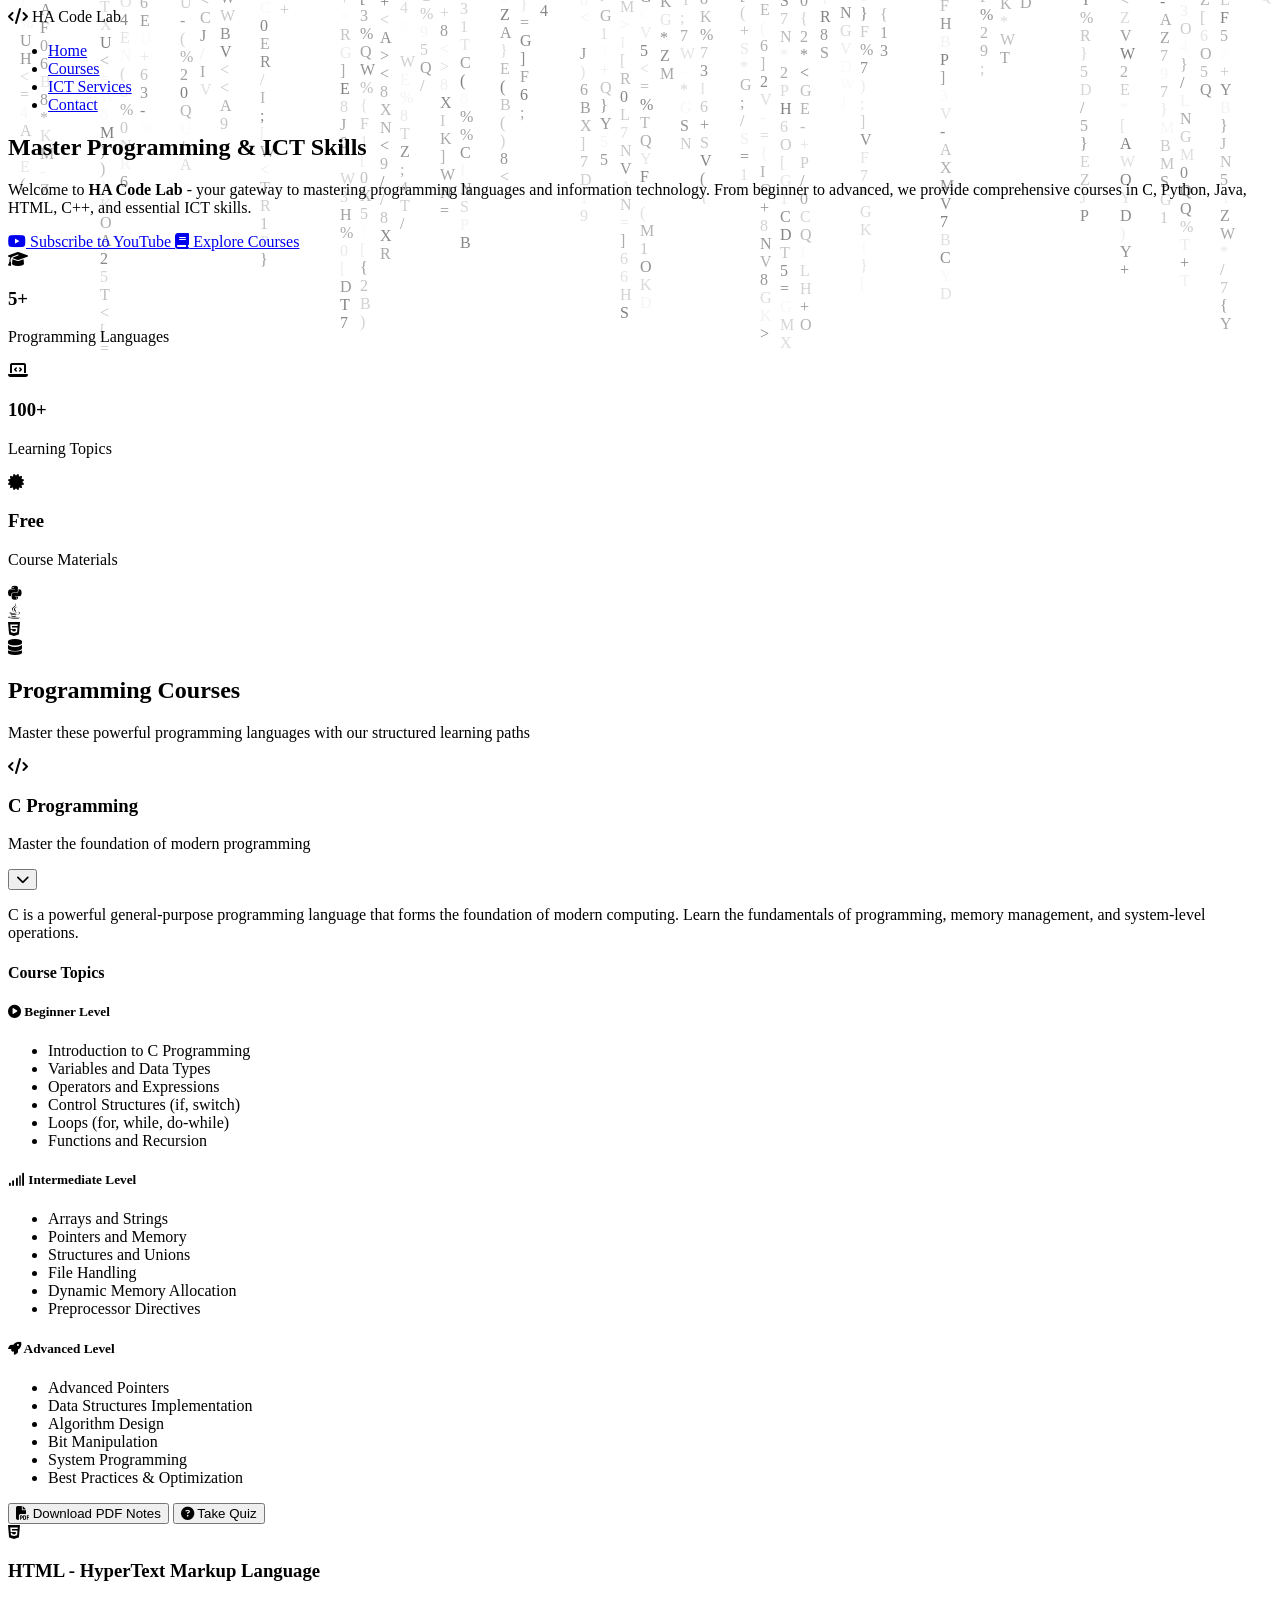
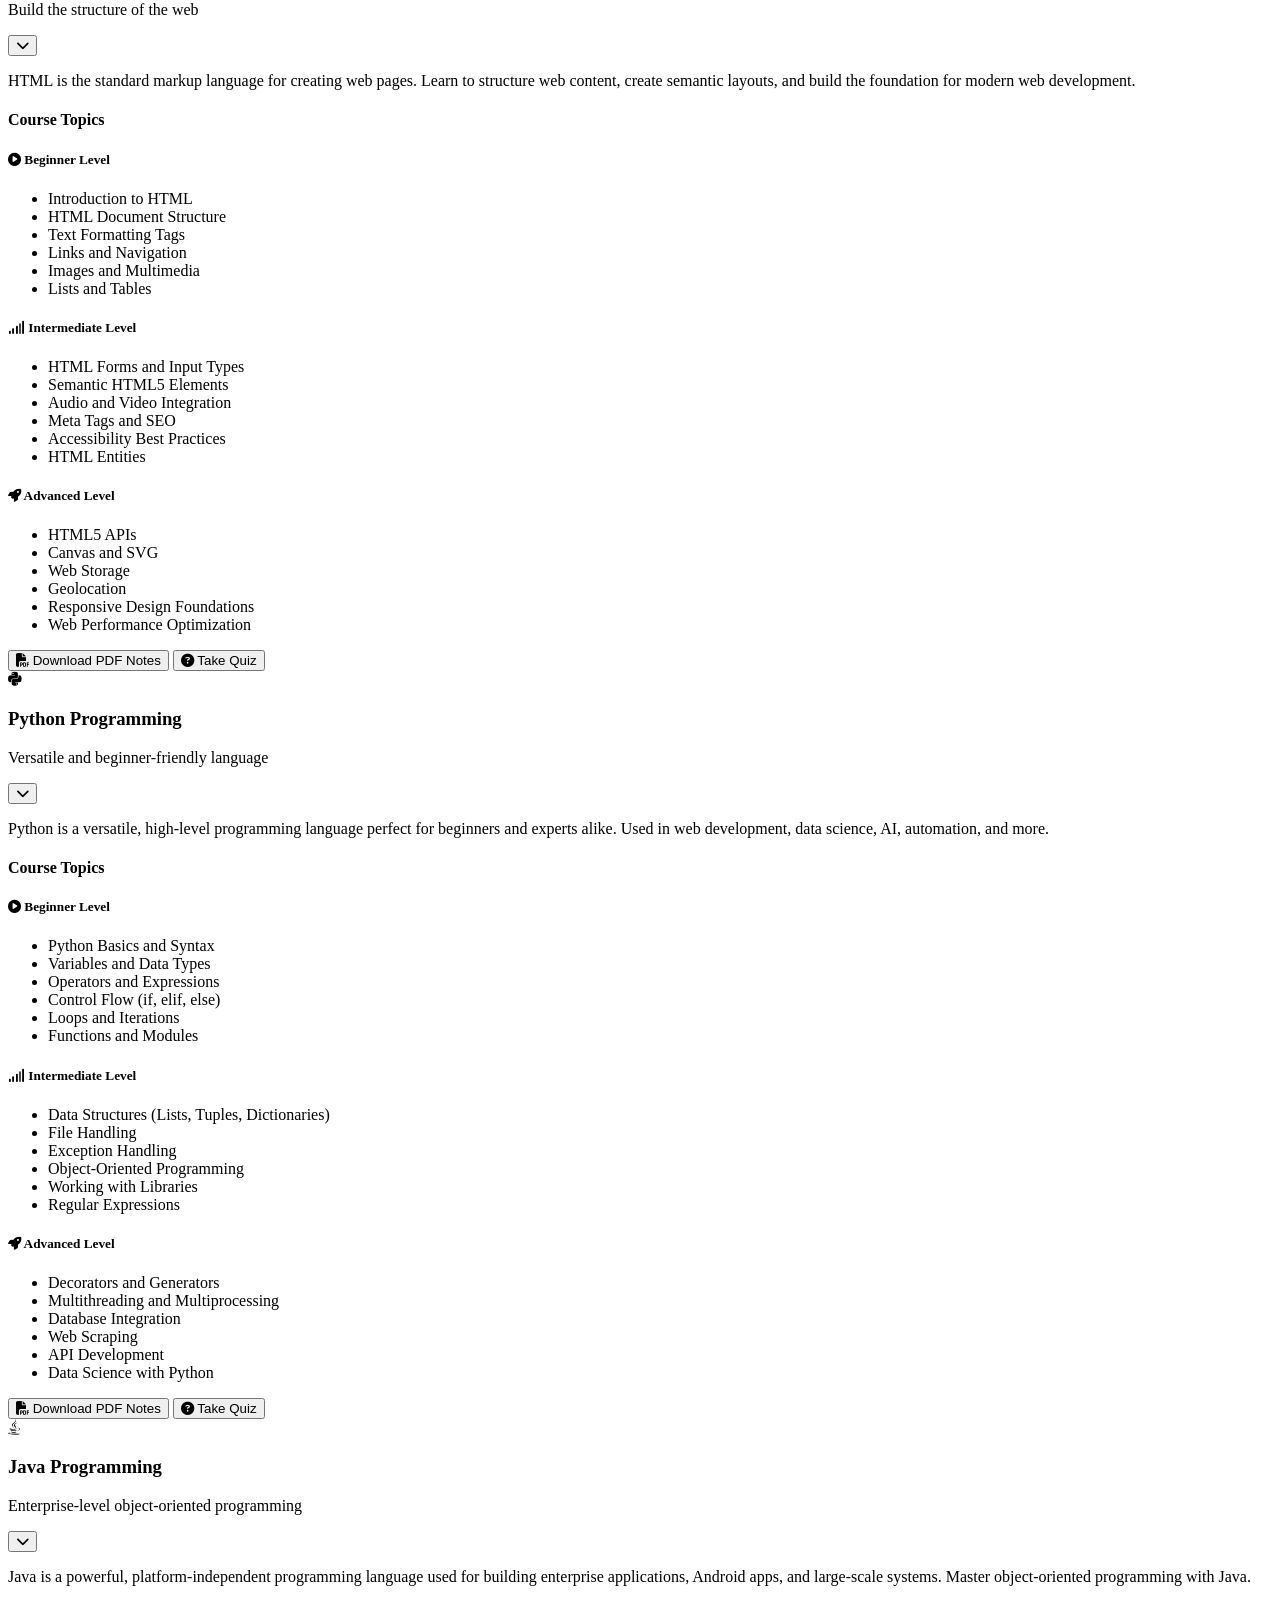
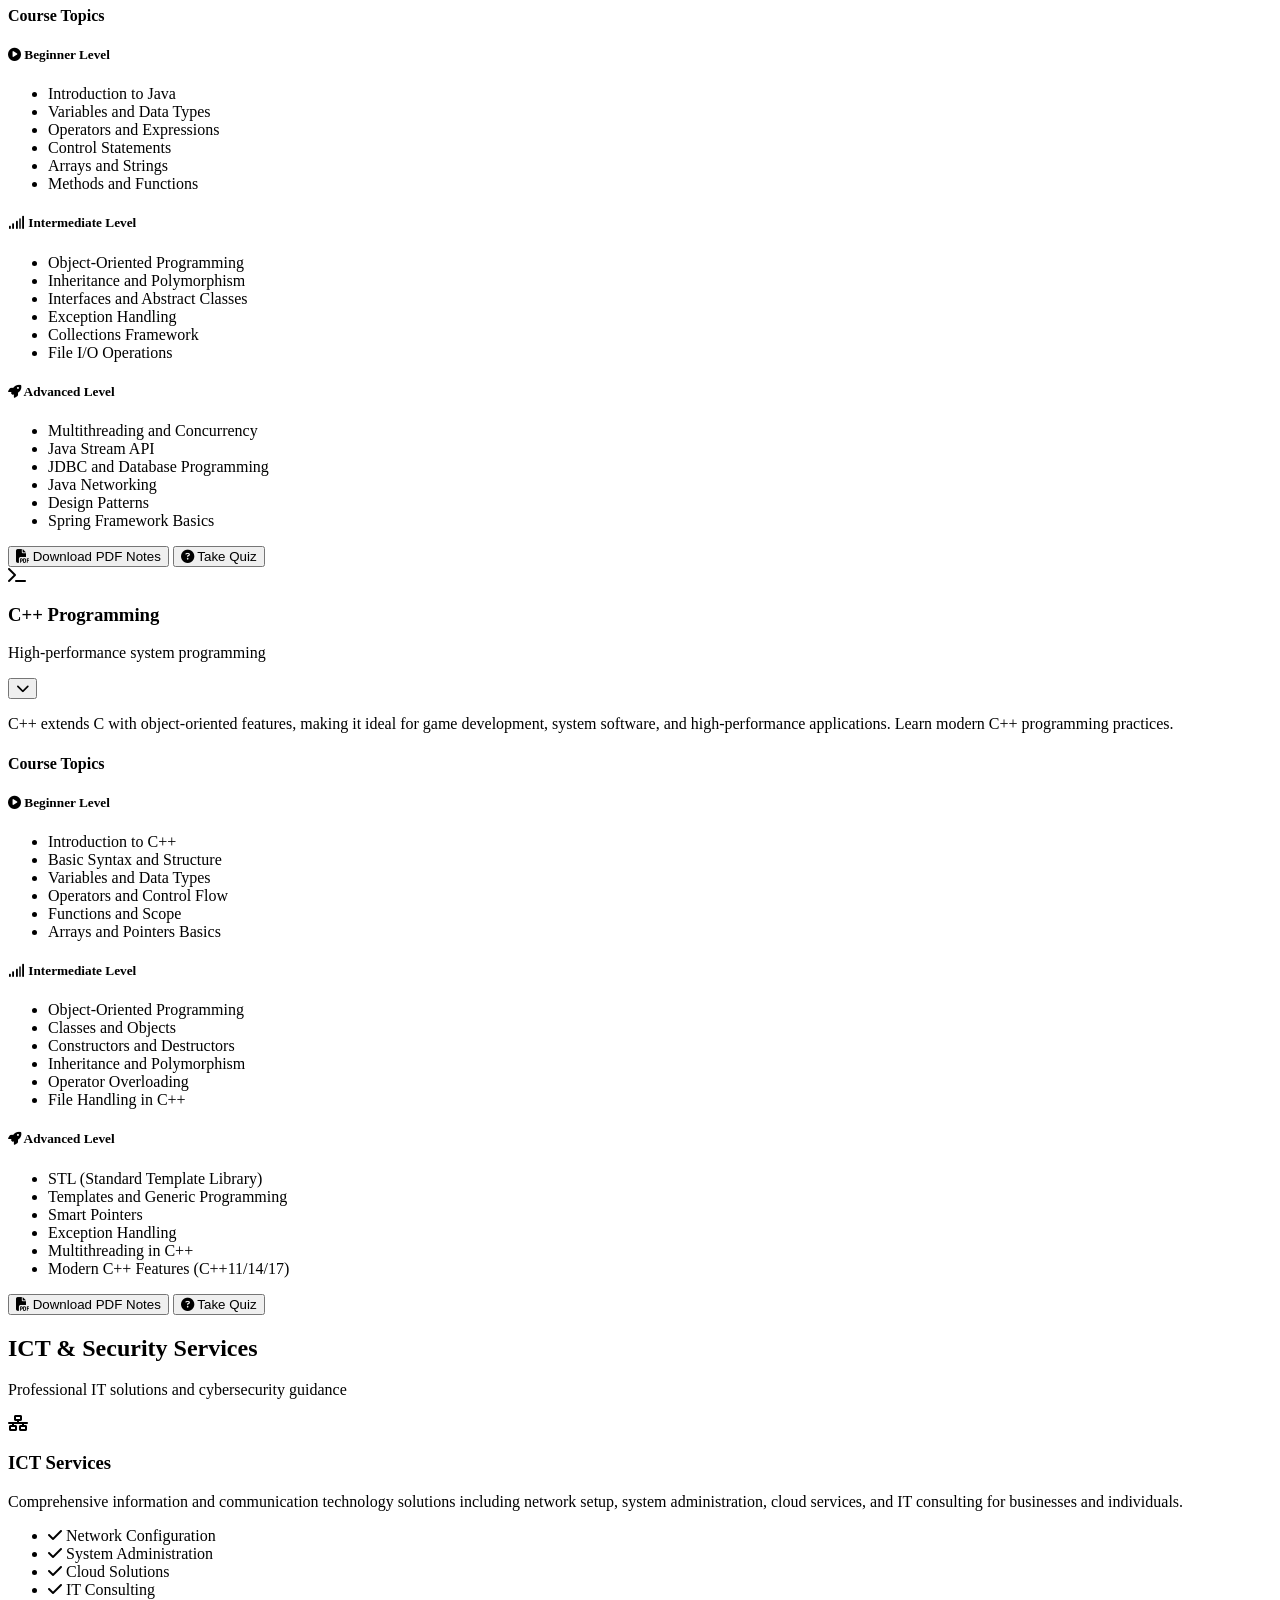
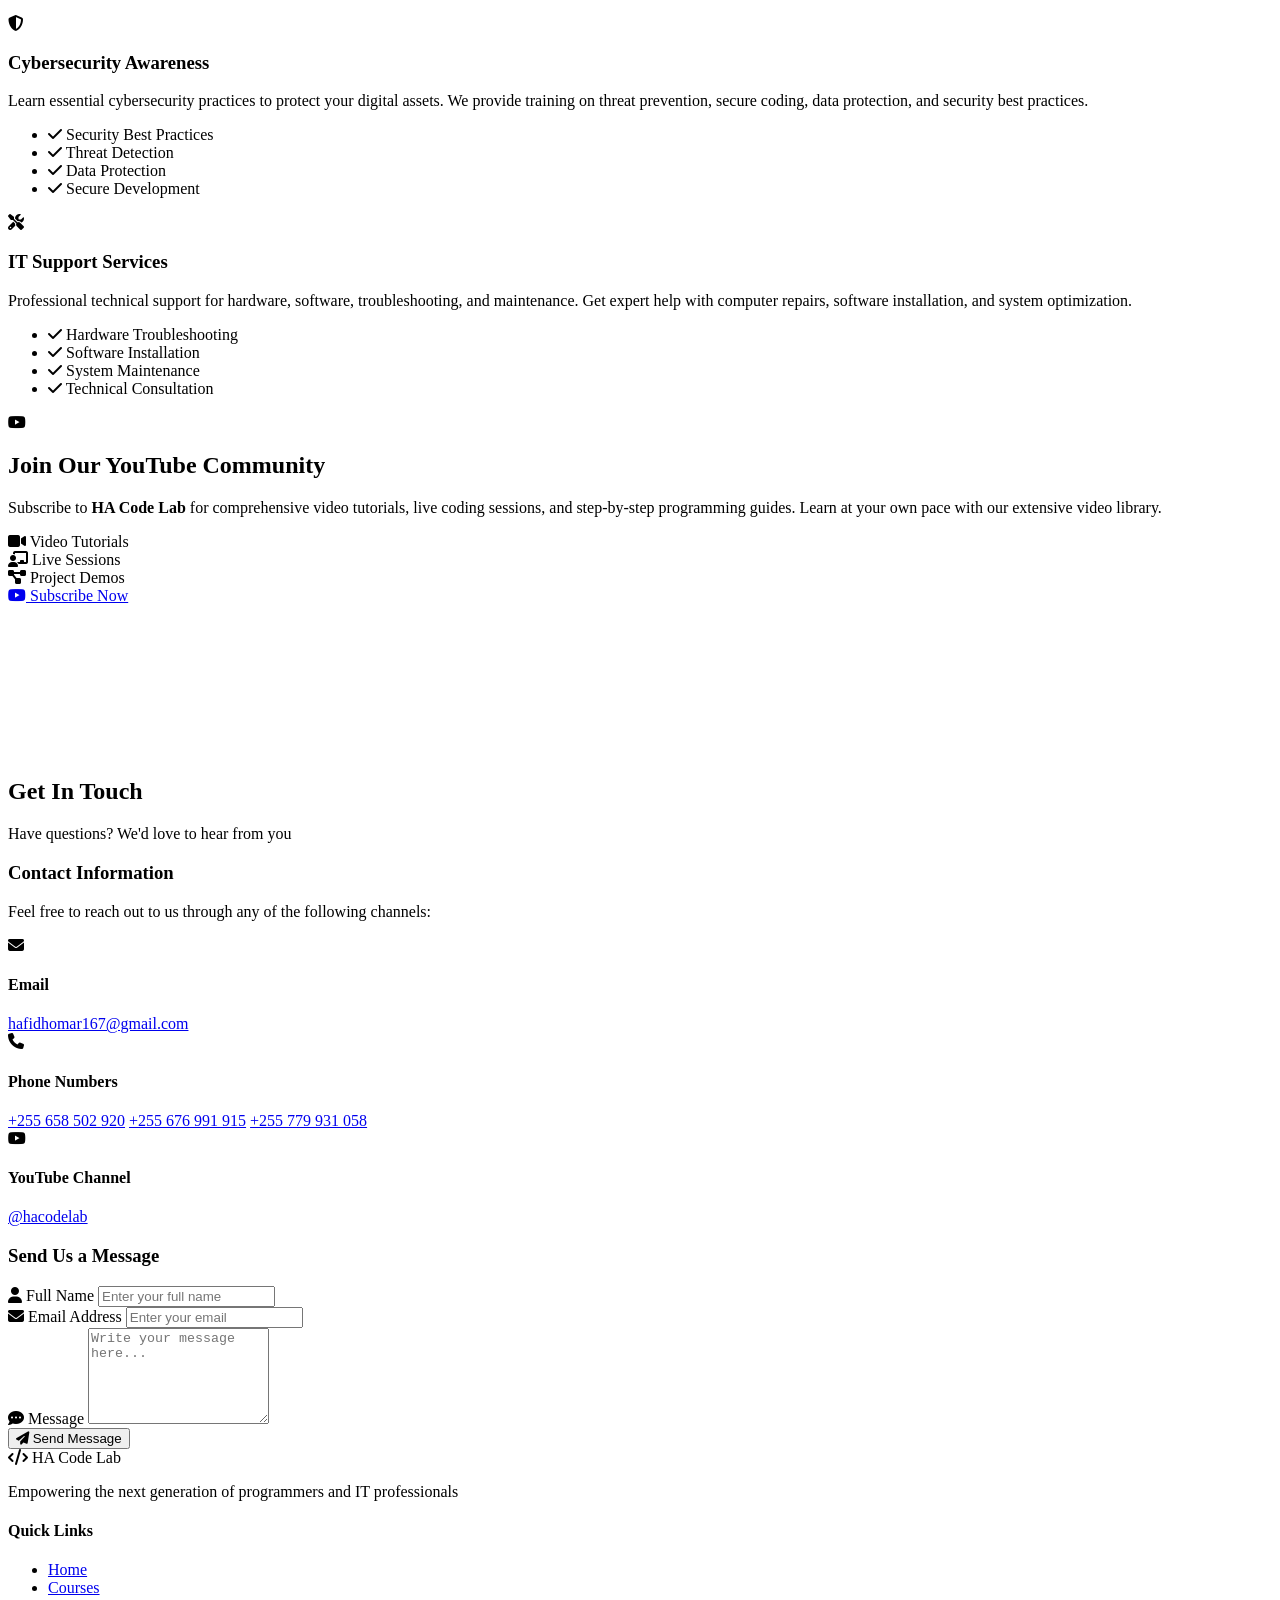
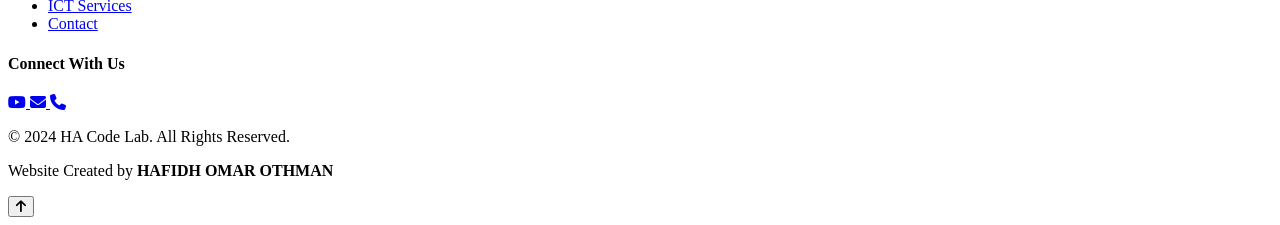
==== index (1).html @ 772b9bc3 "Add files via upload" ====
<!DOCTYPE html>
<html lang="en">
<head>
    <meta charset="UTF-8">
    <meta name="viewport" content="width=device-width, initial-scale=1.0">
    <meta name="description" content="HA Code Lab - Learn Programming Languages and ICT Skills with comprehensive courses in C, HTML, Python, Java, C++ and more.">
    <meta name="keywords" content="programming, coding, ICT, cybersecurity, C programming, Python, Java, HTML, C++">
    <meta name="author" content="Hafidh Omar Othman">
    <title>HA Code Lab - Master Programming & ICT Skills</title>
    <link rel="stylesheet" href="style.css">
    <!-- Google Fonts -->
    <link rel="preconnect" href="https://fonts.googleapis.com">
    <link rel="preconnect" href="https://fonts.gstatic.com" crossorigin>
    <link href="https://fonts.googleapis.com/css2?family=JetBrains+Mono:wght@400;500;700&family=Outfit:wght@300;400;600;700;800&display=swap" rel="stylesheet">
    <!-- Font Awesome for Icons -->
    <link rel="stylesheet" href="https://cdnjs.cloudflare.com/ajax/libs/font-awesome/6.4.0/css/all.min.css">
</head>
<body>
    <!-- Navigation Header -->
    <nav class="navbar" id="navbar">
        <div class="container nav-container">
            <div class="logo">
                <i class="fas fa-code"></i>
                <span>HA Code Lab</span>
            </div>
            <ul class="nav-menu" id="navMenu">
                <li><a href="#home" class="nav-link">Home</a></li>
                <li><a href="#courses" class="nav-link">Courses</a></li>
                <li><a href="#ict-services" class="nav-link">ICT Services</a></li>
                <li><a href="#contact" class="nav-link">Contact</a></li>
            </ul>
            <div class="hamburger" id="hamburger">
                <span></span>
                <span></span>
                <span></span>
            </div>
        </div>
    </nav>

    <!-- Hero Section -->
    <section id="home" class="hero">
        <div class="hero-background">
            <div class="code-rain"></div>
        </div>
        <div class="container hero-content">
            <div class="hero-text">
                <h1 class="hero-title">
                    <span class="gradient-text">Master Programming</span>
                    <span class="highlight-text">& ICT Skills</span>
                </h1>
                <p class="hero-subtitle">
                    Welcome to <strong>HA Code Lab</strong> - your gateway to mastering programming languages and information technology. 
                    From beginner to advanced, we provide comprehensive courses in C, Python, Java, HTML, C++, and essential ICT skills.
                </p>
                <div class="hero-buttons">
                    <a href="https://youtube.com/@hacodelab?si=zr6g3zUek5f2T9DN" target="_blank" class="btn btn-primary">
                        <i class="fab fa-youtube"></i> Subscribe to YouTube
                    </a>
                    <a href="#courses" class="btn btn-secondary">
                        <i class="fas fa-book"></i> Explore Courses
                    </a>
                </div>
                <div class="stats">
                    <div class="stat-item">
                        <i class="fas fa-graduation-cap"></i>
                        <div>
                            <h3>5+</h3>
                            <p>Programming Languages</p>
                        </div>
                    </div>
                    <div class="stat-item">
                        <i class="fas fa-laptop-code"></i>
                        <div>
                            <h3>100+</h3>
                            <p>Learning Topics</p>
                        </div>
                    </div>
                    <div class="stat-item">
                        <i class="fas fa-certificate"></i>
                        <div>
                            <h3>Free</h3>
                            <p>Course Materials</p>
                        </div>
                    </div>
                </div>
            </div>
            <div class="hero-image">
                <div class="floating-element">
                    <i class="fab fa-python"></i>
                </div>
                <div class="floating-element">
                    <i class="fab fa-java"></i>
                </div>
                <div class="floating-element">
                    <i class="fab fa-html5"></i>
                </div>
                <div class="floating-element">
                    <i class="fas fa-database"></i>
                </div>
            </div>
        </div>
        <div class="scroll-indicator">
            <span></span>
            <span></span>
            <span></span>
        </div>
    </section>

    <!-- Programming Courses Section -->
    <section id="courses" class="courses">
        <div class="container">
            <div class="section-header">
                <h2 class="section-title">Programming Courses</h2>
                <p class="section-subtitle">Master these powerful programming languages with our structured learning paths</p>
            </div>

            <!-- C Programming Course -->
            <div class="course-card" data-language="c">
                <div class="course-header">
                    <div class="course-icon">
                        <i class="fas fa-code"></i>
                    </div>
                    <div class="course-title-group">
                        <h3>C Programming</h3>
                        <p>Master the foundation of modern programming</p>
                    </div>
                    <button class="toggle-btn" onclick="toggleCourse(this)">
                        <i class="fas fa-chevron-down"></i>
                    </button>
                </div>
                <div class="course-content">
                    <div class="course-intro">
                        <p>C is a powerful general-purpose programming language that forms the foundation of modern computing. 
                        Learn the fundamentals of programming, memory management, and system-level operations.</p>
                    </div>
                    <div class="course-topics">
                        <h4>Course Topics</h4>
                        <div class="topics-grid">
                            <div class="topic-category">
                                <h5><i class="fas fa-play-circle"></i> Beginner Level</h5>
                                <ul>
                                    <li>Introduction to C Programming</li>
                                    <li>Variables and Data Types</li>
                                    <li>Operators and Expressions</li>
                                    <li>Control Structures (if, switch)</li>
                                    <li>Loops (for, while, do-while)</li>
                                    <li>Functions and Recursion</li>
                                </ul>
                            </div>
                            <div class="topic-category">
                                <h5><i class="fas fa-signal"></i> Intermediate Level</h5>
                                <ul>
                                    <li>Arrays and Strings</li>
                                    <li>Pointers and Memory</li>
                                    <li>Structures and Unions</li>
                                    <li>File Handling</li>
                                    <li>Dynamic Memory Allocation</li>
                                    <li>Preprocessor Directives</li>
                                </ul>
                            </div>
                            <div class="topic-category">
                                <h5><i class="fas fa-rocket"></i> Advanced Level</h5>
                                <ul>
                                    <li>Advanced Pointers</li>
                                    <li>Data Structures Implementation</li>
                                    <li>Algorithm Design</li>
                                    <li>Bit Manipulation</li>
                                    <li>System Programming</li>
                                    <li>Best Practices & Optimization</li>
                                </ul>
                            </div>
                        </div>
                    </div>
                    <div class="course-actions">
                        <button class="btn btn-download" onclick="downloadPDF('c-programming')">
                            <i class="fas fa-file-pdf"></i> Download PDF Notes
                        </button>
                        <button class="btn btn-quiz" onclick="startQuiz('c-programming')">
                            <i class="fas fa-question-circle"></i> Take Quiz
                        </button>
                    </div>
                </div>
            </div>

            <!-- HTML Course -->
            <div class="course-card" data-language="html">
                <div class="course-header">
                    <div class="course-icon">
                        <i class="fab fa-html5"></i>
                    </div>
                    <div class="course-title-group">
                        <h3>HTML - HyperText Markup Language</h3>
                        <p>Build the structure of the web</p>
                    </div>
                    <button class="toggle-btn" onclick="toggleCourse(this)">
                        <i class="fas fa-chevron-down"></i>
                    </button>
                </div>
                <div class="course-content">
                    <div class="course-intro">
                        <p>HTML is the standard markup language for creating web pages. Learn to structure web content, 
                        create semantic layouts, and build the foundation for modern web development.</p>
                    </div>
                    <div class="course-topics">
                        <h4>Course Topics</h4>
                        <div class="topics-grid">
                            <div class="topic-category">
                                <h5><i class="fas fa-play-circle"></i> Beginner Level</h5>
                                <ul>
                                    <li>Introduction to HTML</li>
                                    <li>HTML Document Structure</li>
                                    <li>Text Formatting Tags</li>
                                    <li>Links and Navigation</li>
                                    <li>Images and Multimedia</li>
                                    <li>Lists and Tables</li>
                                </ul>
                            </div>
                            <div class="topic-category">
                                <h5><i class="fas fa-signal"></i> Intermediate Level</h5>
                                <ul>
                                    <li>HTML Forms and Input Types</li>
                                    <li>Semantic HTML5 Elements</li>
                                    <li>Audio and Video Integration</li>
                                    <li>Meta Tags and SEO</li>
                                    <li>Accessibility Best Practices</li>
                                    <li>HTML Entities</li>
                                </ul>
                            </div>
                            <div class="topic-category">
                                <h5><i class="fas fa-rocket"></i> Advanced Level</h5>
                                <ul>
                                    <li>HTML5 APIs</li>
                                    <li>Canvas and SVG</li>
                                    <li>Web Storage</li>
                                    <li>Geolocation</li>
                                    <li>Responsive Design Foundations</li>
                                    <li>Web Performance Optimization</li>
                                </ul>
                            </div>
                        </div>
                    </div>
                    <div class="course-actions">
                        <button class="btn btn-download" onclick="downloadPDF('html')">
                            <i class="fas fa-file-pdf"></i> Download PDF Notes
                        </button>
                        <button class="btn btn-quiz" onclick="startQuiz('html')">
                            <i class="fas fa-question-circle"></i> Take Quiz
                        </button>
                    </div>
                </div>
            </div>

            <!-- Python Course -->
            <div class="course-card" data-language="python">
                <div class="course-header">
                    <div class="course-icon">
                        <i class="fab fa-python"></i>
                    </div>
                    <div class="course-title-group">
                        <h3>Python Programming</h3>
                        <p>Versatile and beginner-friendly language</p>
                    </div>
                    <button class="toggle-btn" onclick="toggleCourse(this)">
                        <i class="fas fa-chevron-down"></i>
                    </button>
                </div>
                <div class="course-content">
                    <div class="course-intro">
                        <p>Python is a versatile, high-level programming language perfect for beginners and experts alike. 
                        Used in web development, data science, AI, automation, and more.</p>
                    </div>
                    <div class="course-topics">
                        <h4>Course Topics</h4>
                        <div class="topics-grid">
                            <div class="topic-category">
                                <h5><i class="fas fa-play-circle"></i> Beginner Level</h5>
                                <ul>
                                    <li>Python Basics and Syntax</li>
                                    <li>Variables and Data Types</li>
                                    <li>Operators and Expressions</li>
                                    <li>Control Flow (if, elif, else)</li>
                                    <li>Loops and Iterations</li>
                                    <li>Functions and Modules</li>
                                </ul>
                            </div>
                            <div class="topic-category">
                                <h5><i class="fas fa-signal"></i> Intermediate Level</h5>
                                <ul>
                                    <li>Data Structures (Lists, Tuples, Dictionaries)</li>
                                    <li>File Handling</li>
                                    <li>Exception Handling</li>
                                    <li>Object-Oriented Programming</li>
                                    <li>Working with Libraries</li>
                                    <li>Regular Expressions</li>
                                </ul>
                            </div>
                            <div class="topic-category">
                                <h5><i class="fas fa-rocket"></i> Advanced Level</h5>
                                <ul>
                                    <li>Decorators and Generators</li>
                                    <li>Multithreading and Multiprocessing</li>
                                    <li>Database Integration</li>
                                    <li>Web Scraping</li>
                                    <li>API Development</li>
                                    <li>Data Science with Python</li>
                                </ul>
                            </div>
                        </div>
                    </div>
                    <div class="course-actions">
                        <button class="btn btn-download" onclick="downloadPDF('python')">
                            <i class="fas fa-file-pdf"></i> Download PDF Notes
                        </button>
                        <button class="btn btn-quiz" onclick="startQuiz('python')">
                            <i class="fas fa-question-circle"></i> Take Quiz
                        </button>
                    </div>
                </div>
            </div>

            <!-- Java Course -->
            <div class="course-card" data-language="java">
                <div class="course-header">
                    <div class="course-icon">
                        <i class="fab fa-java"></i>
                    </div>
                    <div class="course-title-group">
                        <h3>Java Programming</h3>
                        <p>Enterprise-level object-oriented programming</p>
                    </div>
                    <button class="toggle-btn" onclick="toggleCourse(this)">
                        <i class="fas fa-chevron-down"></i>
                    </button>
                </div>
                <div class="course-content">
                    <div class="course-intro">
                        <p>Java is a powerful, platform-independent programming language used for building enterprise applications, 
                        Android apps, and large-scale systems. Master object-oriented programming with Java.</p>
                    </div>
                    <div class="course-topics">
                        <h4>Course Topics</h4>
                        <div class="topics-grid">
                            <div class="topic-category">
                                <h5><i class="fas fa-play-circle"></i> Beginner Level</h5>
                                <ul>
                                    <li>Introduction to Java</li>
                                    <li>Variables and Data Types</li>
                                    <li>Operators and Expressions</li>
                                    <li>Control Statements</li>
                                    <li>Arrays and Strings</li>
                                    <li>Methods and Functions</li>
                                </ul>
                            </div>
                            <div class="topic-category">
                                <h5><i class="fas fa-signal"></i> Intermediate Level</h5>
                                <ul>
                                    <li>Object-Oriented Programming</li>
                                    <li>Inheritance and Polymorphism</li>
                                    <li>Interfaces and Abstract Classes</li>
                                    <li>Exception Handling</li>
                                    <li>Collections Framework</li>
                                    <li>File I/O Operations</li>
                                </ul>
                            </div>
                            <div class="topic-category">
                                <h5><i class="fas fa-rocket"></i> Advanced Level</h5>
                                <ul>
                                    <li>Multithreading and Concurrency</li>
                                    <li>Java Stream API</li>
                                    <li>JDBC and Database Programming</li>
                                    <li>Java Networking</li>
                                    <li>Design Patterns</li>
                                    <li>Spring Framework Basics</li>
                                </ul>
                            </div>
                        </div>
                    </div>
                    <div class="course-actions">
                        <button class="btn btn-download" onclick="downloadPDF('java')">
                            <i class="fas fa-file-pdf"></i> Download PDF Notes
                        </button>
                        <button class="btn btn-quiz" onclick="startQuiz('java')">
                            <i class="fas fa-question-circle"></i> Take Quiz
                        </button>
                    </div>
                </div>
            </div>

            <!-- C++ Course -->
            <div class="course-card" data-language="cpp">
                <div class="course-header">
                    <div class="course-icon">
                        <i class="fas fa-terminal"></i>
                    </div>
                    <div class="course-title-group">
                        <h3>C++ Programming</h3>
                        <p>High-performance system programming</p>
                    </div>
                    <button class="toggle-btn" onclick="toggleCourse(this)">
                        <i class="fas fa-chevron-down"></i>
                    </button>
                </div>
                <div class="course-content">
                    <div class="course-intro">
                        <p>C++ extends C with object-oriented features, making it ideal for game development, system software, 
                        and high-performance applications. Learn modern C++ programming practices.</p>
                    </div>
                    <div class="course-topics">
                        <h4>Course Topics</h4>
                        <div class="topics-grid">
                            <div class="topic-category">
                                <h5><i class="fas fa-play-circle"></i> Beginner Level</h5>
                                <ul>
                                    <li>Introduction to C++</li>
                                    <li>Basic Syntax and Structure</li>
                                    <li>Variables and Data Types</li>
                                    <li>Operators and Control Flow</li>
                                    <li>Functions and Scope</li>
                                    <li>Arrays and Pointers Basics</li>
                                </ul>
                            </div>
                            <div class="topic-category">
                                <h5><i class="fas fa-signal"></i> Intermediate Level</h5>
                                <ul>
                                    <li>Object-Oriented Programming</li>
                                    <li>Classes and Objects</li>
                                    <li>Constructors and Destructors</li>
                                    <li>Inheritance and Polymorphism</li>
                                    <li>Operator Overloading</li>
                                    <li>File Handling in C++</li>
                                </ul>
                            </div>
                            <div class="topic-category">
                                <h5><i class="fas fa-rocket"></i> Advanced Level</h5>
                                <ul>
                                    <li>STL (Standard Template Library)</li>
                                    <li>Templates and Generic Programming</li>
                                    <li>Smart Pointers</li>
                                    <li>Exception Handling</li>
                                    <li>Multithreading in C++</li>
                                    <li>Modern C++ Features (C++11/14/17)</li>
                                </ul>
                            </div>
                        </div>
                    </div>
                    <div class="course-actions">
                        <button class="btn btn-download" onclick="downloadPDF('cpp')">
                            <i class="fas fa-file-pdf"></i> Download PDF Notes
                        </button>
                        <button class="btn btn-quiz" onclick="startQuiz('cpp')">
                            <i class="fas fa-question-circle"></i> Take Quiz
                        </button>
                    </div>
                </div>
            </div>
        </div>
    </section>

    <!-- ICT & Security Services Section -->
    <section id="ict-services" class="ict-services">
        <div class="container">
            <div class="section-header">
                <h2 class="section-title">ICT & Security Services</h2>
                <p class="section-subtitle">Professional IT solutions and cybersecurity guidance</p>
            </div>
            <div class="services-grid">
                <div class="service-card">
                    <div class="service-icon">
                        <i class="fas fa-network-wired"></i>
                    </div>
                    <h3>ICT Services</h3>
                    <p>Comprehensive information and communication technology solutions including network setup, 
                    system administration, cloud services, and IT consulting for businesses and individuals.</p>
                    <ul class="service-features">
                        <li><i class="fas fa-check"></i> Network Configuration</li>
                        <li><i class="fas fa-check"></i> System Administration</li>
                        <li><i class="fas fa-check"></i> Cloud Solutions</li>
                        <li><i class="fas fa-check"></i> IT Consulting</li>
                    </ul>
                </div>
                <div class="service-card">
                    <div class="service-icon">
                        <i class="fas fa-shield-alt"></i>
                    </div>
                    <h3>Cybersecurity Awareness</h3>
                    <p>Learn essential cybersecurity practices to protect your digital assets. We provide training 
                    on threat prevention, secure coding, data protection, and security best practices.</p>
                    <ul class="service-features">
                        <li><i class="fas fa-check"></i> Security Best Practices</li>
                        <li><i class="fas fa-check"></i> Threat Detection</li>
                        <li><i class="fas fa-check"></i> Data Protection</li>
                        <li><i class="fas fa-check"></i> Secure Development</li>
                    </ul>
                </div>
                <div class="service-card">
                    <div class="service-icon">
                        <i class="fas fa-tools"></i>
                    </div>
                    <h3>IT Support Services</h3>
                    <p>Professional technical support for hardware, software, troubleshooting, and maintenance. 
                    Get expert help with computer repairs, software installation, and system optimization.</p>
                    <ul class="service-features">
                        <li><i class="fas fa-check"></i> Hardware Troubleshooting</li>
                        <li><i class="fas fa-check"></i> Software Installation</li>
                        <li><i class="fas fa-check"></i> System Maintenance</li>
                        <li><i class="fas fa-check"></i> Technical Consultation</li>
                    </ul>
                </div>
            </div>
        </div>
    </section>

    <!-- YouTube Channel Section -->
    <section class="youtube-section">
        <div class="container">
            <div class="youtube-content">
                <div class="youtube-info">
                    <div class="youtube-icon">
                        <i class="fab fa-youtube"></i>
                    </div>
                    <h2>Join Our YouTube Community</h2>
                    <p>Subscribe to <strong>HA Code Lab</strong> for comprehensive video tutorials, live coding sessions, 
                    and step-by-step programming guides. Learn at your own pace with our extensive video library.</p>
                    <div class="youtube-stats">
                        <div class="yt-stat">
                            <i class="fas fa-video"></i>
                            <span>Video Tutorials</span>
                        </div>
                        <div class="yt-stat">
                            <i class="fas fa-chalkboard-teacher"></i>
                            <span>Live Sessions</span>
                        </div>
                        <div class="yt-stat">
                            <i class="fas fa-project-diagram"></i>
                            <span>Project Demos</span>
                        </div>
                    </div>
                    <a href="https://youtube.com/@hacodelab?si=zr6g3zUek5f2T9DN" target="_blank" class="btn btn-youtube">
                        <i class="fab fa-youtube"></i> Subscribe Now
                    </a>
                </div>
                <div class="youtube-embed">
                    <iframe 
                        src="https://www.youtube.com/embed?listType=user_uploads&list=hacodelab" 
                        frameborder="0" 
                        allow="accelerometer; autoplay; clipboard-write; encrypted-media; gyroscope; picture-in-picture" 
                        allowfullscreen>
                    </iframe>
                </div>
            </div>
        </div>
    </section>

    <!-- Contact Section -->
    <section id="contact" class="contact">
        <div class="container">
            <div class="section-header">
                <h2 class="section-title">Get In Touch</h2>
                <p class="section-subtitle">Have questions? We'd love to hear from you</p>
            </div>
            <div class="contact-wrapper">
                <div class="contact-info">
                    <h3>Contact Information</h3>
                    <p>Feel free to reach out to us through any of the following channels:</p>
                    <div class="contact-details">
                        <div class="contact-item">
                            <div class="contact-icon">
                                <i class="fas fa-envelope"></i>
                            </div>
                            <div>
                                <h4>Email</h4>
                                <a href="mailto:hafidhomar167@gmail.com">hafidhomar167@gmail.com</a>
                            </div>
                        </div>
                        <div class="contact-item">
                            <div class="contact-icon">
                                <i class="fas fa-phone"></i>
                            </div>
                            <div>
                                <h4>Phone Numbers</h4>
                                <a href="tel:+255658502920">+255 658 502 920</a>
                                <a href="tel:+255676991915">+255 676 991 915</a>
                                <a href="tel:+255779931058">+255 779 931 058</a>
                            </div>
                        </div>
                        <div class="contact-item">
                            <div class="contact-icon">
                                <i class="fab fa-youtube"></i>
                            </div>
                            <div>
                                <h4>YouTube Channel</h4>
                                <a href="https://youtube.com/@hacodelab?si=zr6g3zUek5f2T9DN" target="_blank">@hacodelab</a>
                            </div>
                        </div>
                    </div>
                </div>
                <div class="contact-form-container">
                    <h3>Send Us a Message</h3>
                    <form id="contactForm" class="contact-form">
                        <div class="form-group">
                            <label for="fullName">
                                <i class="fas fa-user"></i> Full Name
                            </label>
                            <input type="text" id="fullName" name="fullName" required placeholder="Enter your full name">
                        </div>
                        <div class="form-group">
                            <label for="email">
                                <i class="fas fa-envelope"></i> Email Address
                            </label>
                            <input type="email" id="email" name="email" required placeholder="Enter your email">
                        </div>
                        <div class="form-group">
                            <label for="message">
                                <i class="fas fa-comment-dots"></i> Message
                            </label>
                            <textarea id="message" name="message" rows="6" required placeholder="Write your message here..."></textarea>
                        </div>
                        <button type="submit" class="btn btn-submit">
                            <i class="fas fa-paper-plane"></i> Send Message
                        </button>
                    </form>
                    <div id="formResponse" class="form-response"></div>
                </div>
            </div>
        </div>
    </section>

    <!-- Footer -->
    <footer class="footer">
        <div class="container">
            <div class="footer-content">
                <div class="footer-brand">
                    <div class="logo">
                        <i class="fas fa-code"></i>
                        <span>HA Code Lab</span>
                    </div>
                    <p>Empowering the next generation of programmers and IT professionals</p>
                </div>
                <div class="footer-links">
                    <h4>Quick Links</h4>
                    <ul>
                        <li><a href="#home">Home</a></li>
                        <li><a href="#courses">Courses</a></li>
                        <li><a href="#ict-services">ICT Services</a></li>
                        <li><a href="#contact">Contact</a></li>
                    </ul>
                </div>
                <div class="footer-contact">
                    <h4>Connect With Us</h4>
                    <div class="social-links">
                        <a href="https://youtube.com/@hacodelab?si=zr6g3zUek5f2T9DN" target="_blank" title="YouTube">
                            <i class="fab fa-youtube"></i>
                        </a>
                        <a href="mailto:hafidhomar167@gmail.com" title="Email">
                            <i class="fas fa-envelope"></i>
                        </a>
                        <a href="tel:+255658502920" title="Phone">
                            <i class="fas fa-phone"></i>
                        </a>
                    </div>
                </div>
            </div>
            <div class="footer-bottom">
                <p>&copy; 2024 HA Code Lab. All Rights Reserved.</p>
                <p class="creator">Website Created by <strong>HAFIDH OMAR OTHMAN</strong></p>
            </div>
        </div>
    </footer>

    <!-- Back to Top Button -->
    <button id="backToTop" class="back-to-top">
        <i class="fas fa-arrow-up"></i>
    </button>

    <!-- JavaScript -->
    <script src="script.js"></script>
</body>
</html>
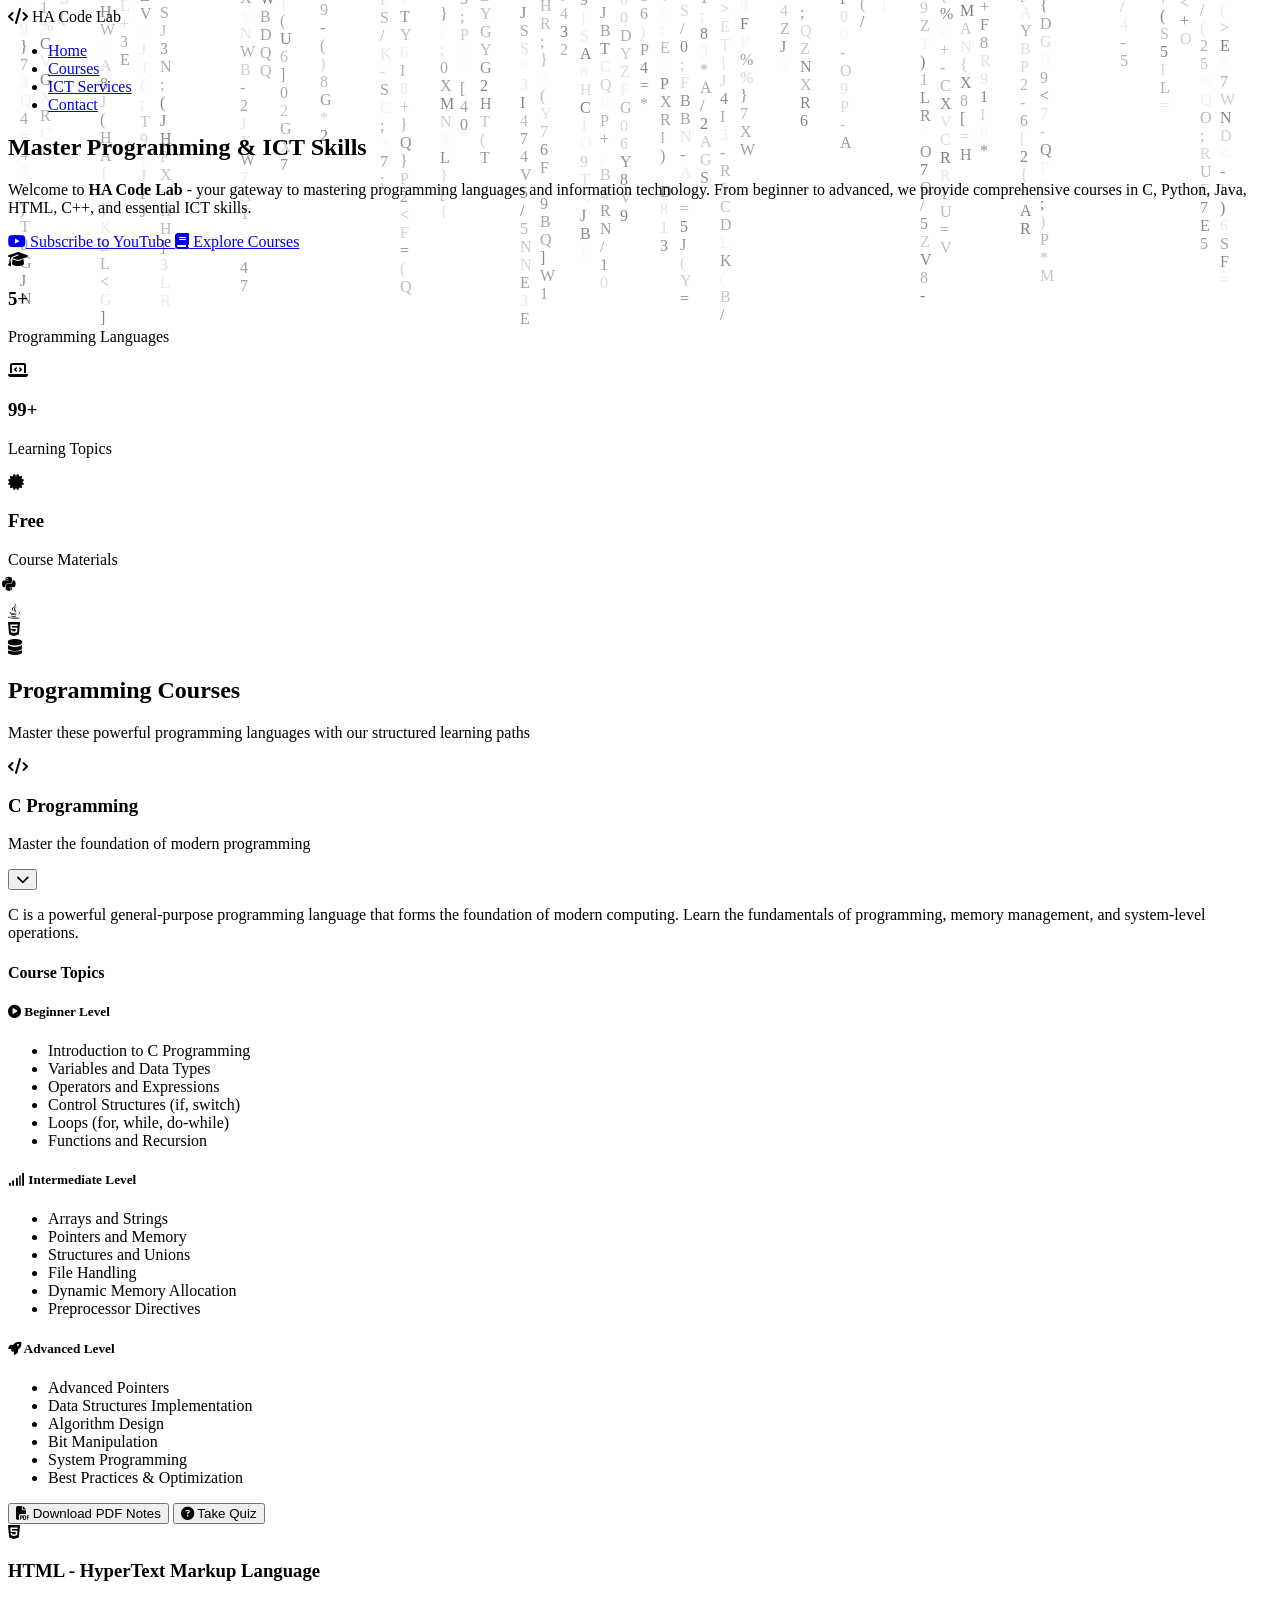
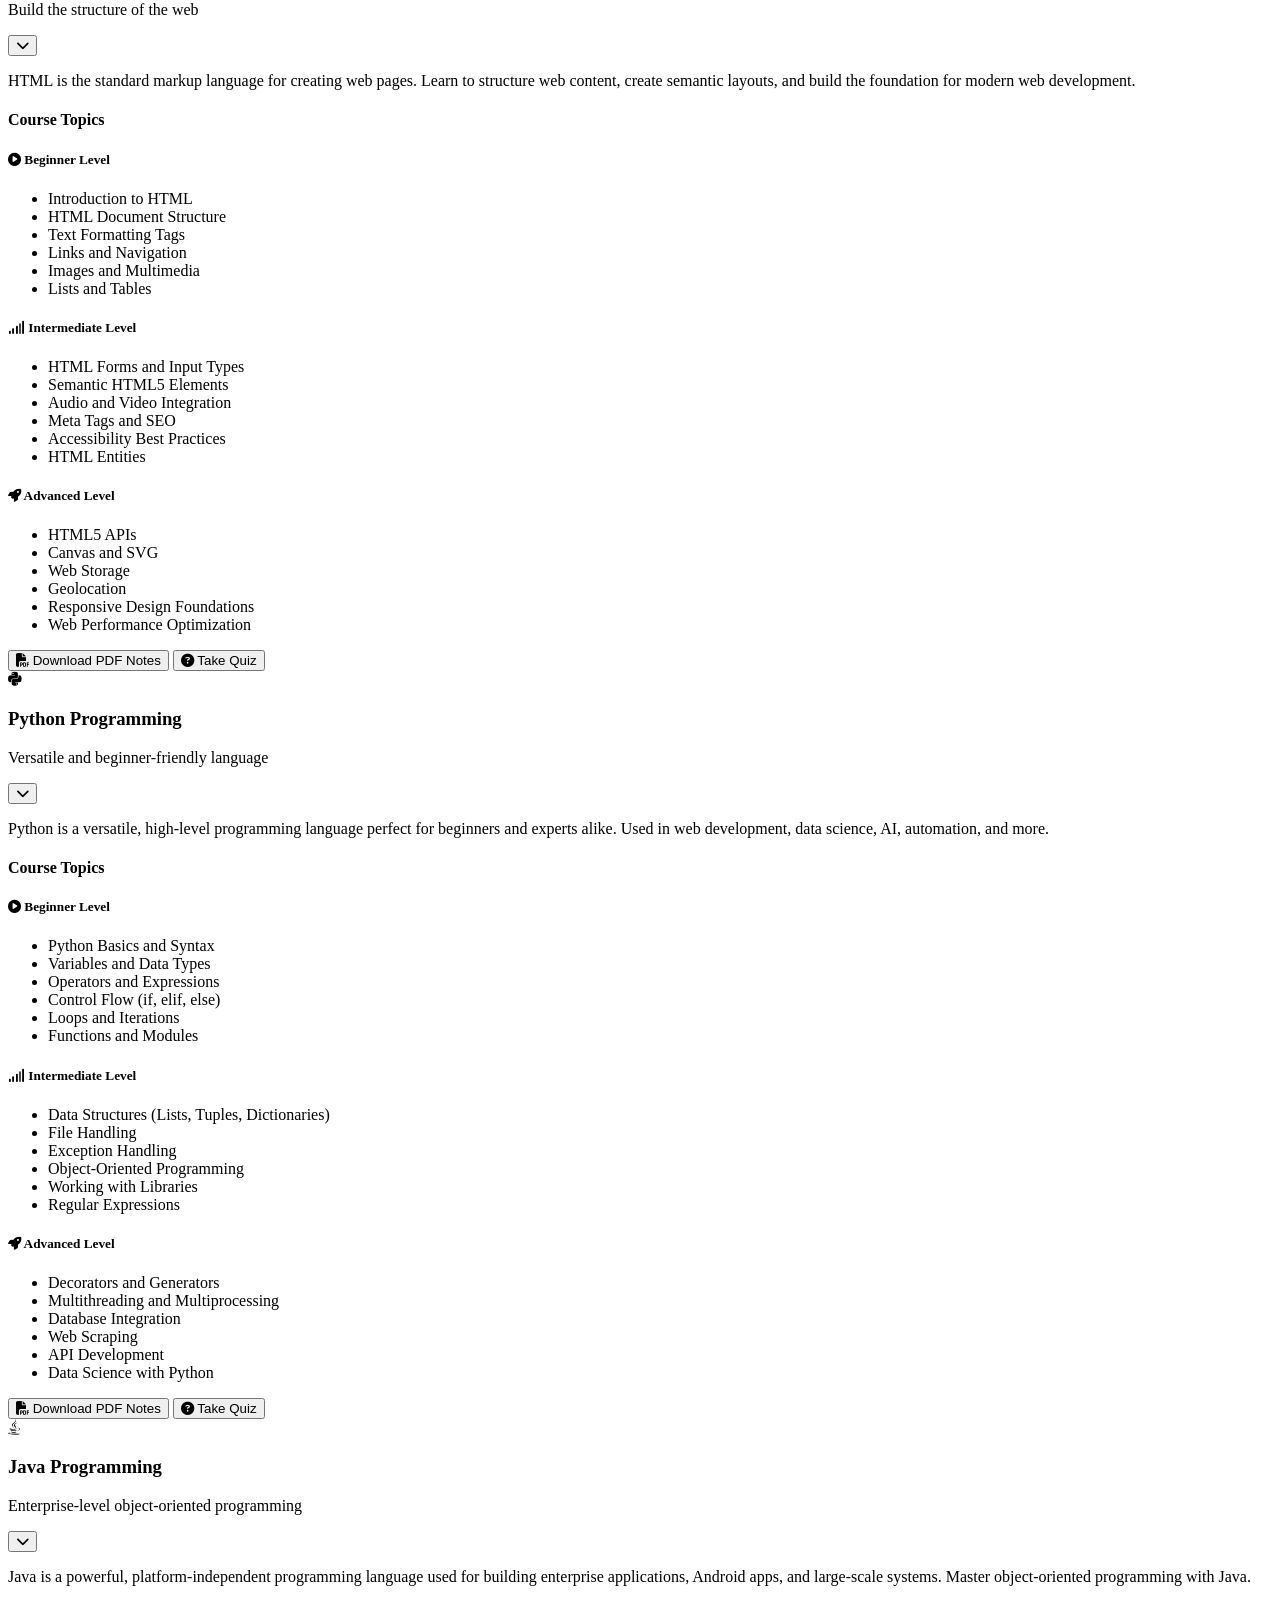
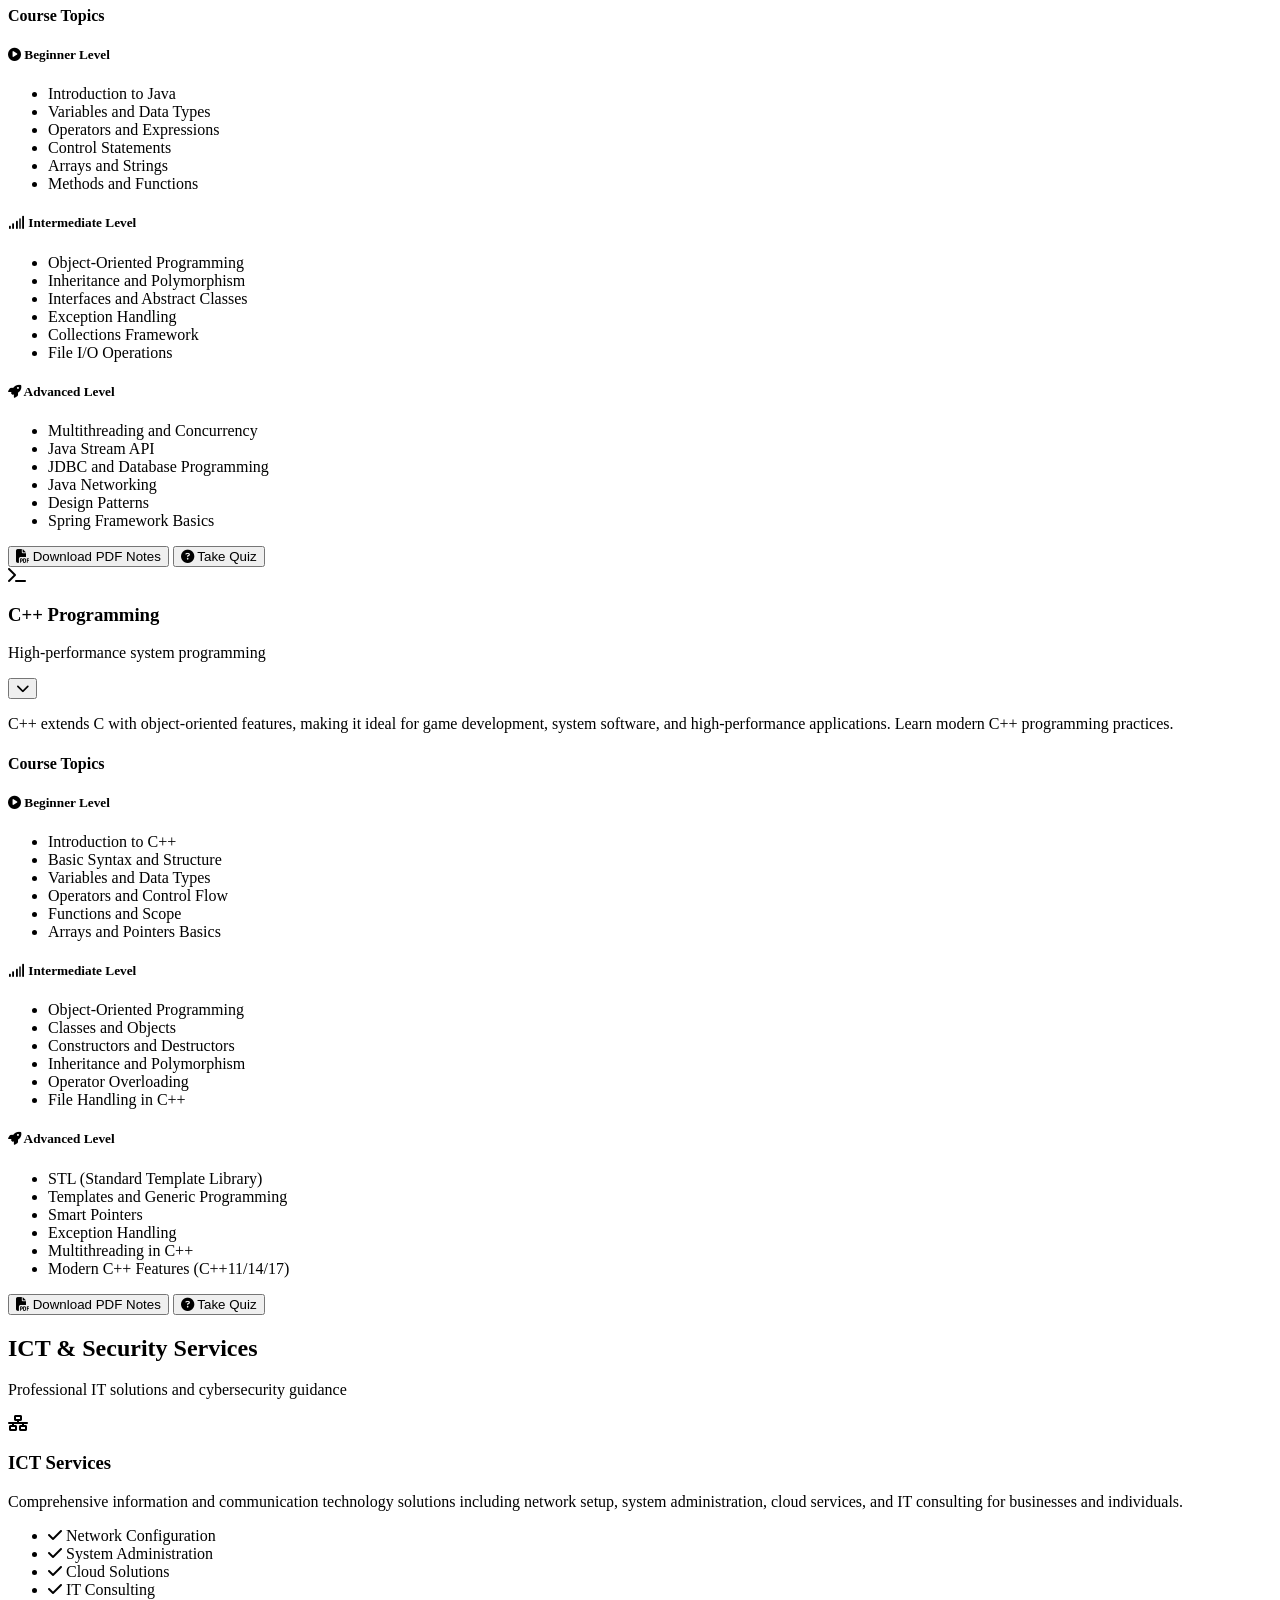
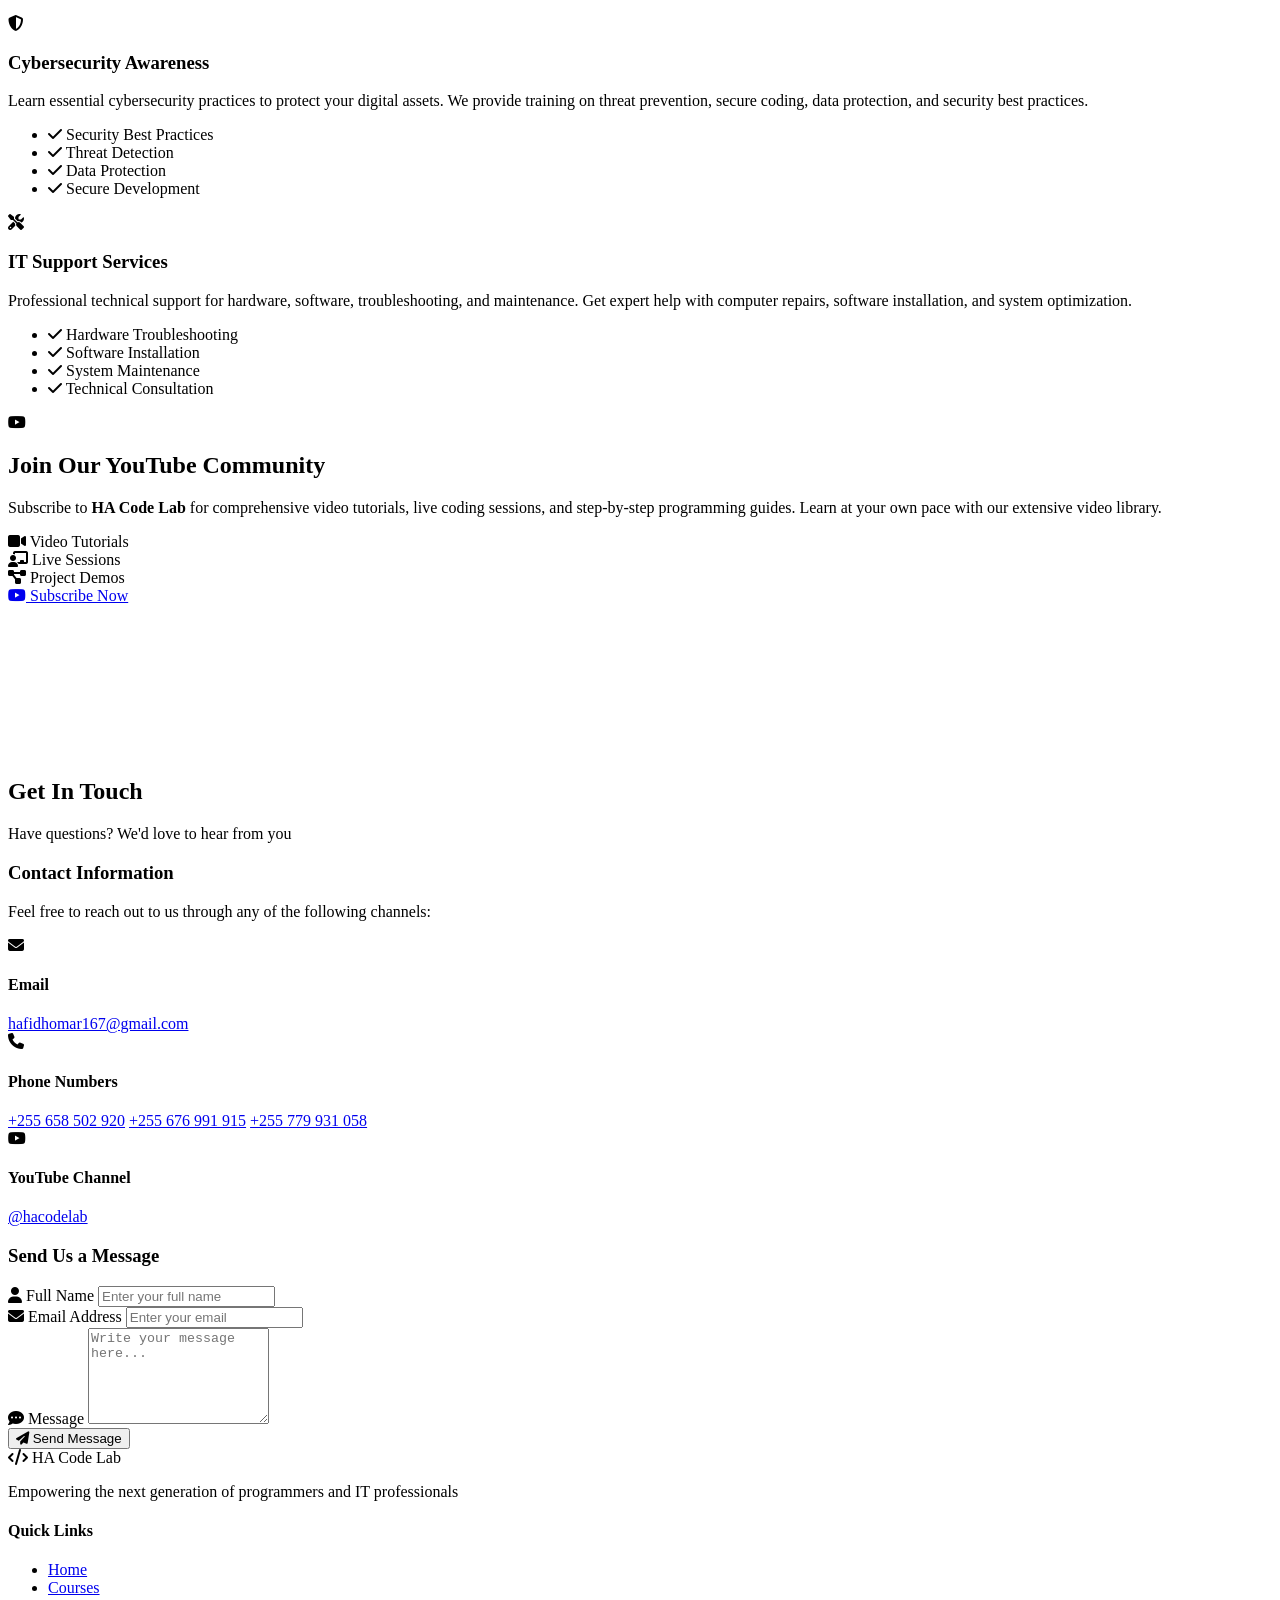
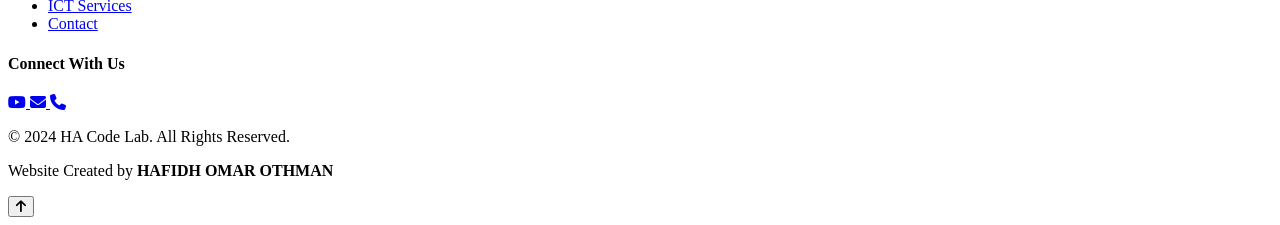
==== commit f36f1639: "Update index (1).html" ====
--- a/index (1).html
+++ b/index (1).html
@@ -1,6 +1,7 @@
 <!DOCTYPE html>
 <html lang="en">
 <head>
+    <meta name="google-site-verification" content="dgUiDBjzjbT-0v0OHTBTVfxbjhiswv5EQUzNtlvuhkw" />
     <meta charset="UTF-8">
     <meta name="viewport" content="width=device-width, initial-scale=1.0">
     <meta name="description" content="HA Code Lab - Learn Programming Languages and ICT Skills with comprehensive courses in C, HTML, Python, Java, C++ and more.">
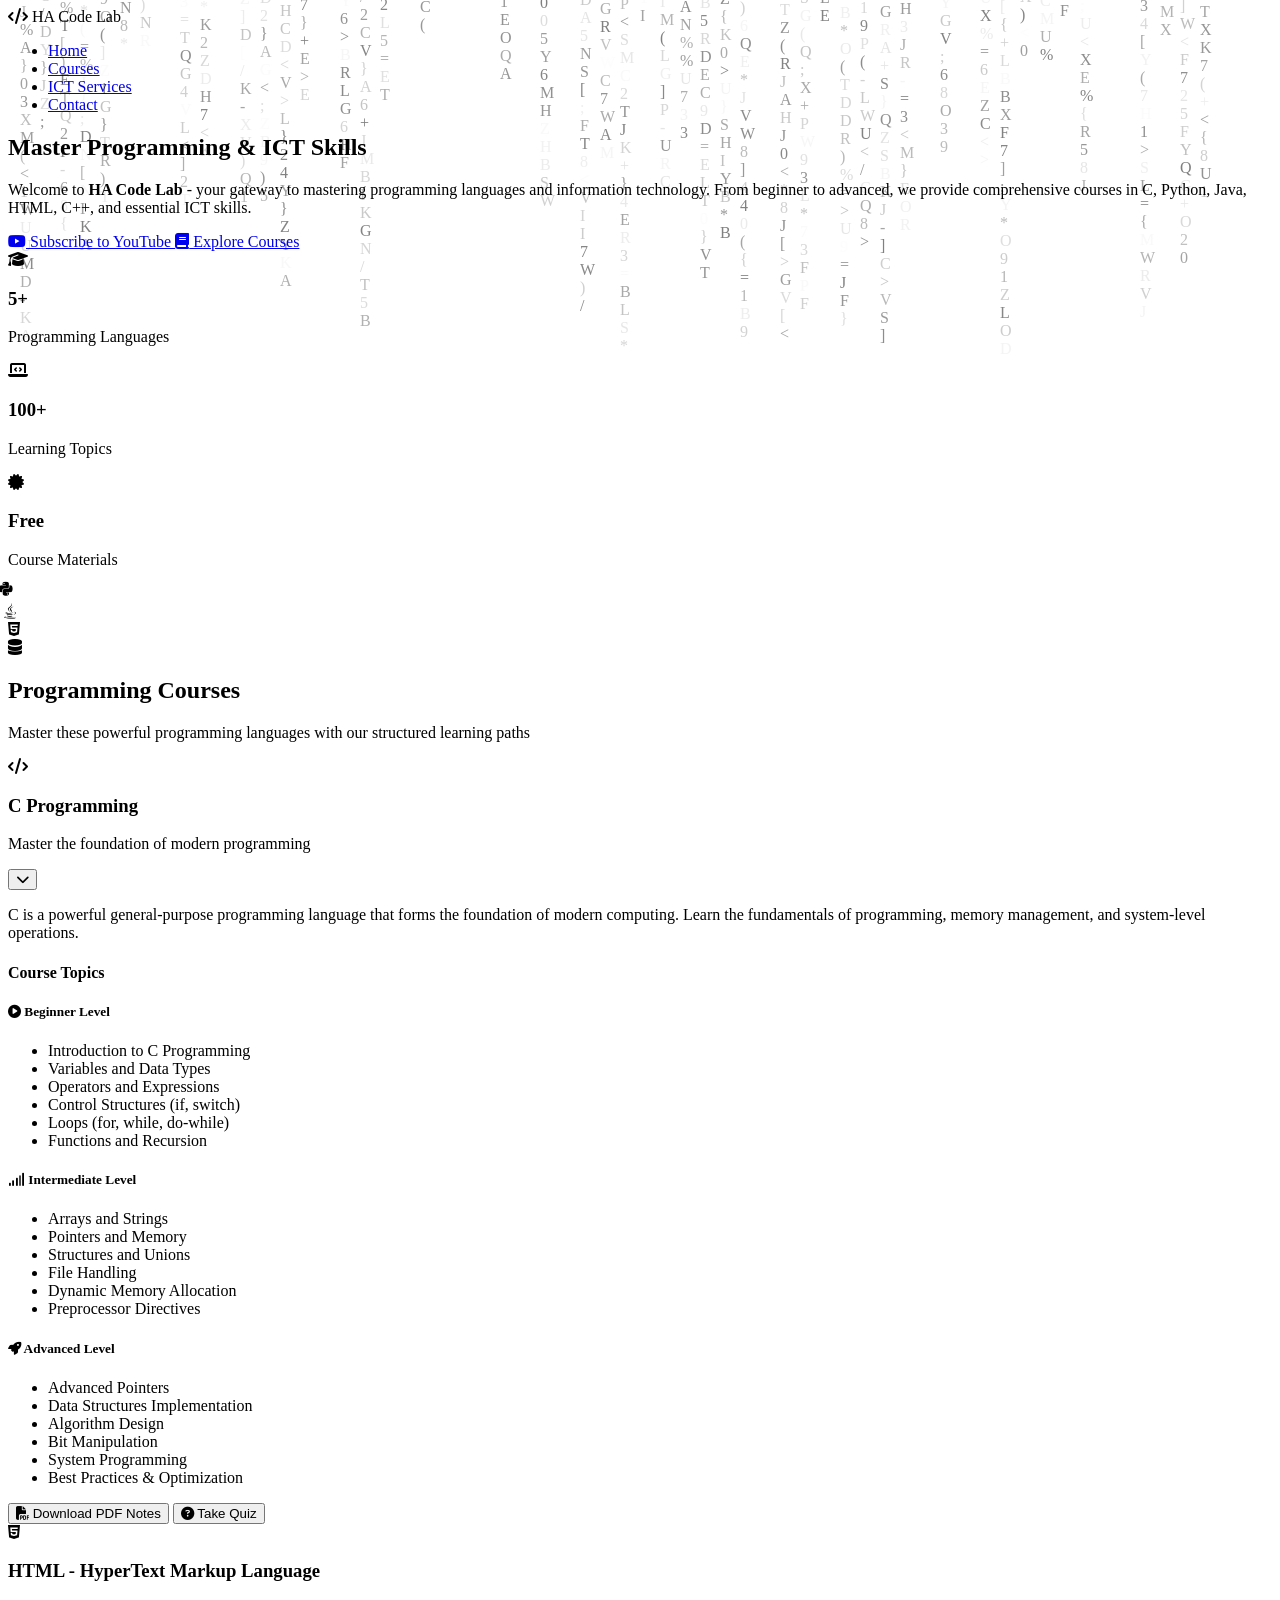
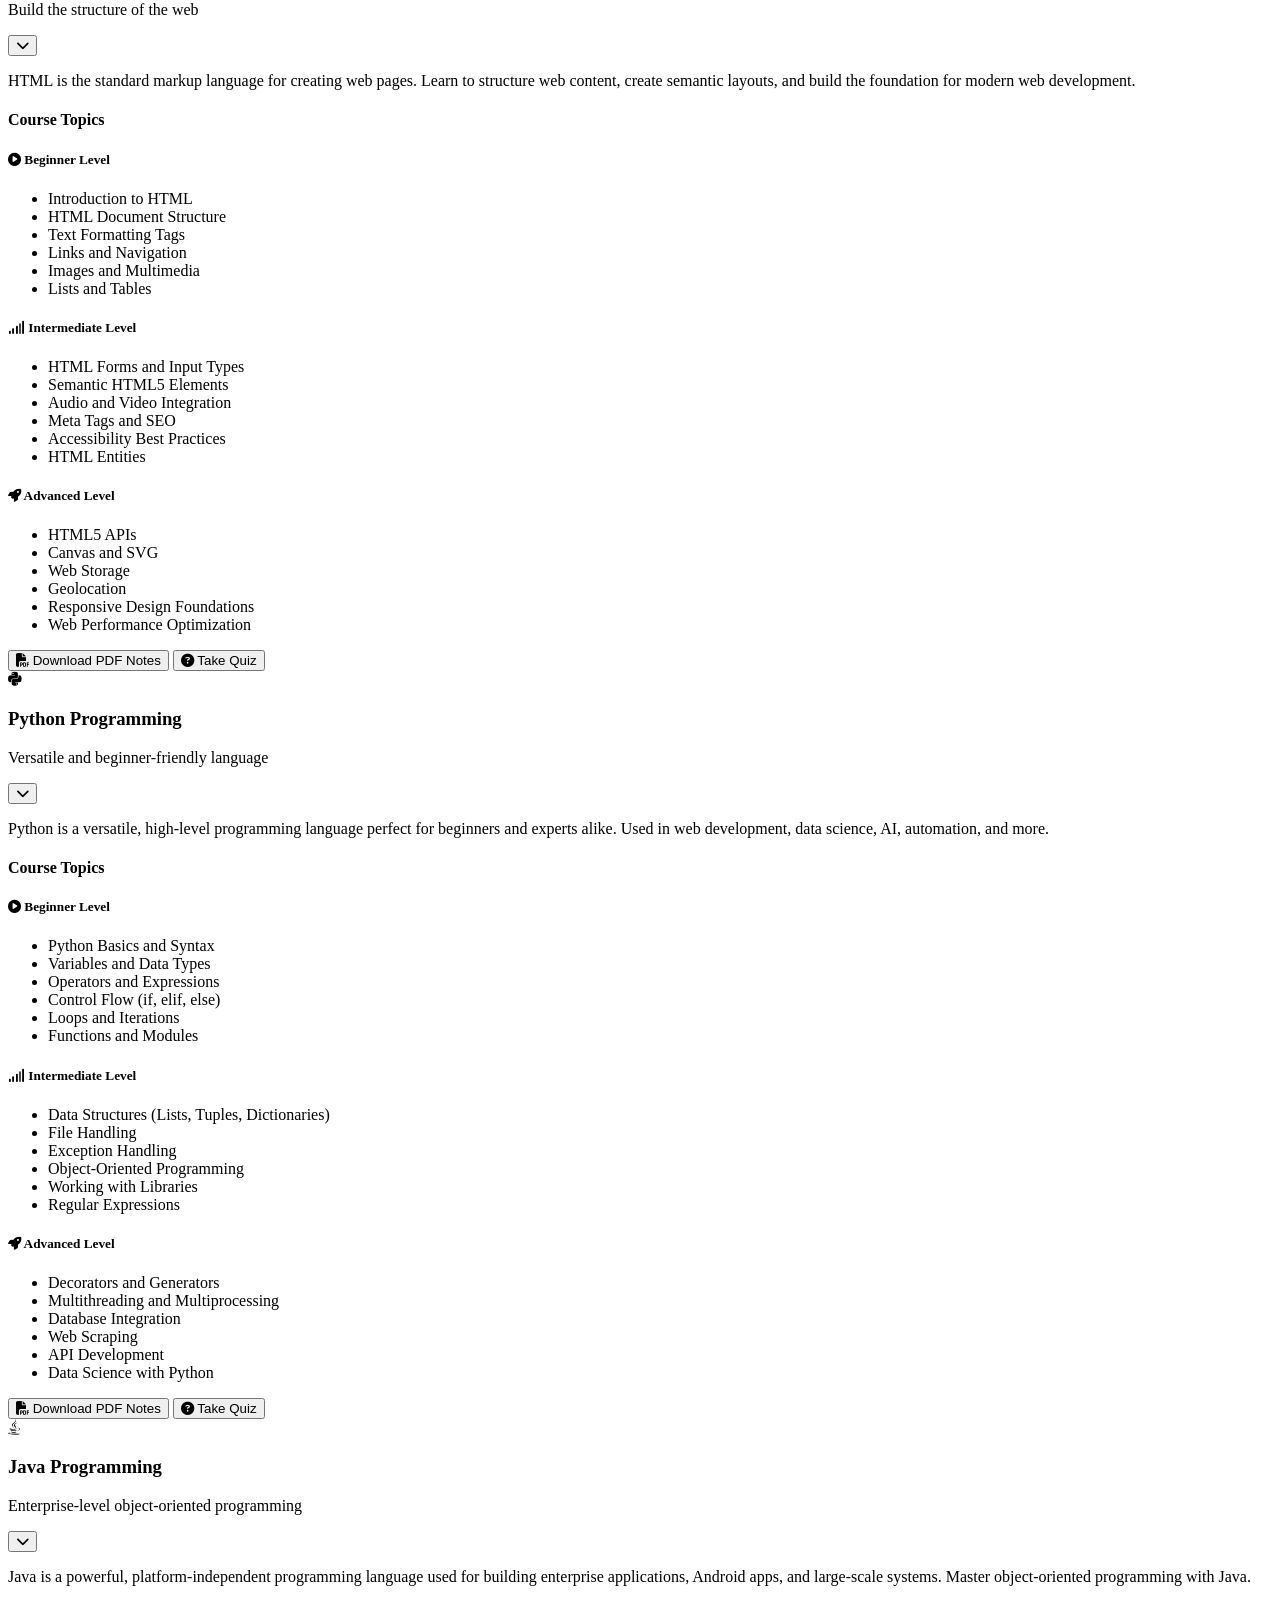
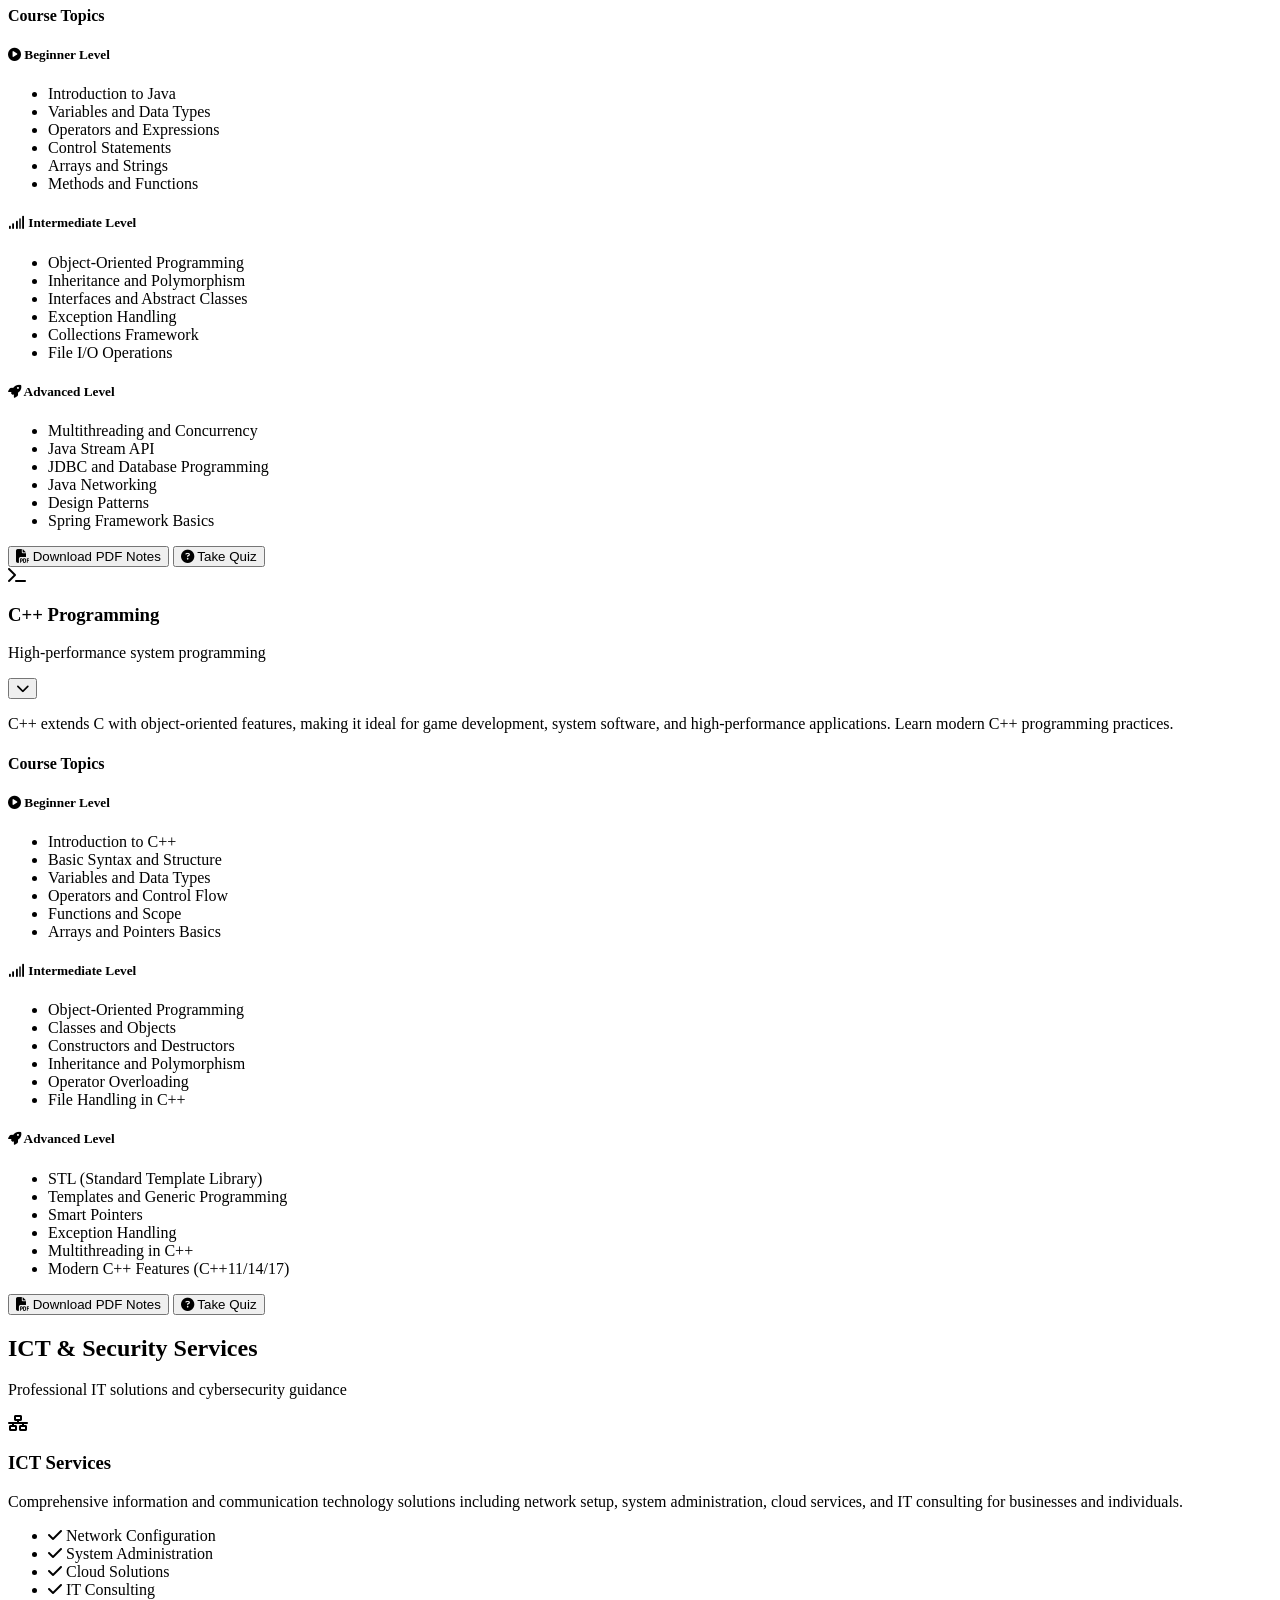
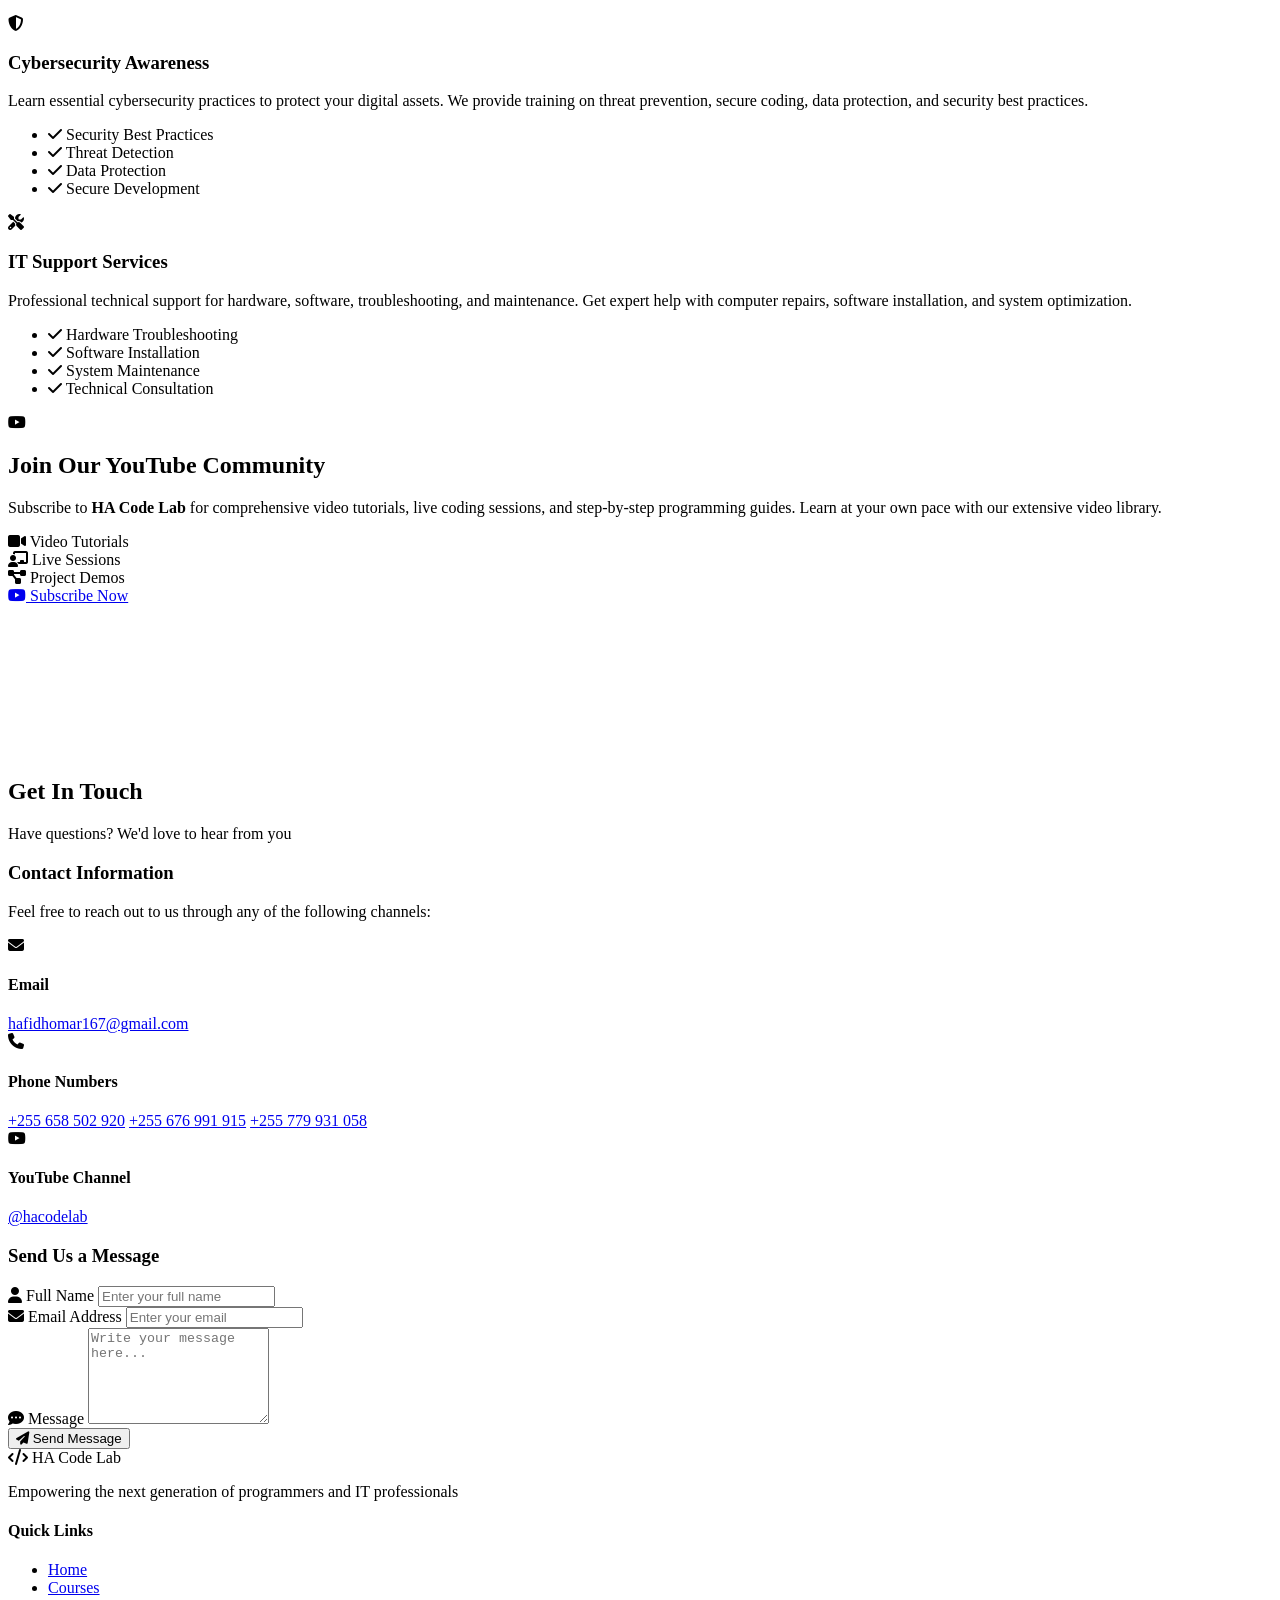
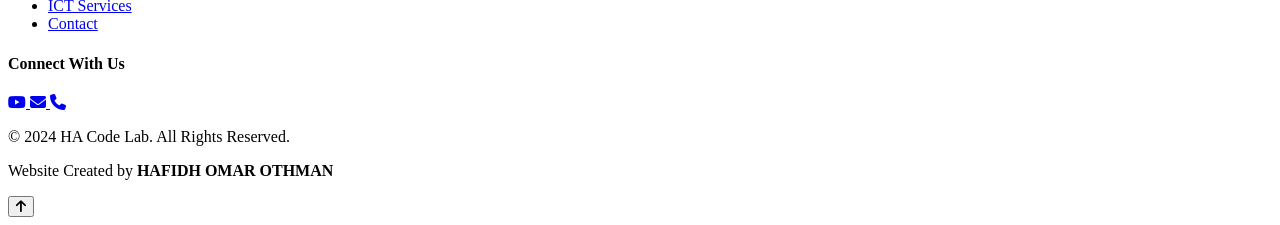
==== commit b35926ce: "Update index (1).html" ====
--- a/index (1).html
+++ b/index (1).html
@@ -1,7 +1,7 @@
 <!DOCTYPE html>
 <html lang="en">
 <head>
-    <meta name="google-site-verification" content="dgUiDBjzjbT-0v0OHTBTVfxbjhiswv5EQUzNtlvuhkw" />
+<meta name="google-site-verification" content="dgUiDBjzjbT-0v0OHTBTVfxbjhiswv5EQUzNtlvuhkw" />
     <meta charset="UTF-8">
     <meta name="viewport" content="width=device-width, initial-scale=1.0">
     <meta name="description" content="HA Code Lab - Learn Programming Languages and ICT Skills with comprehensive courses in C, HTML, Python, Java, C++ and more.">
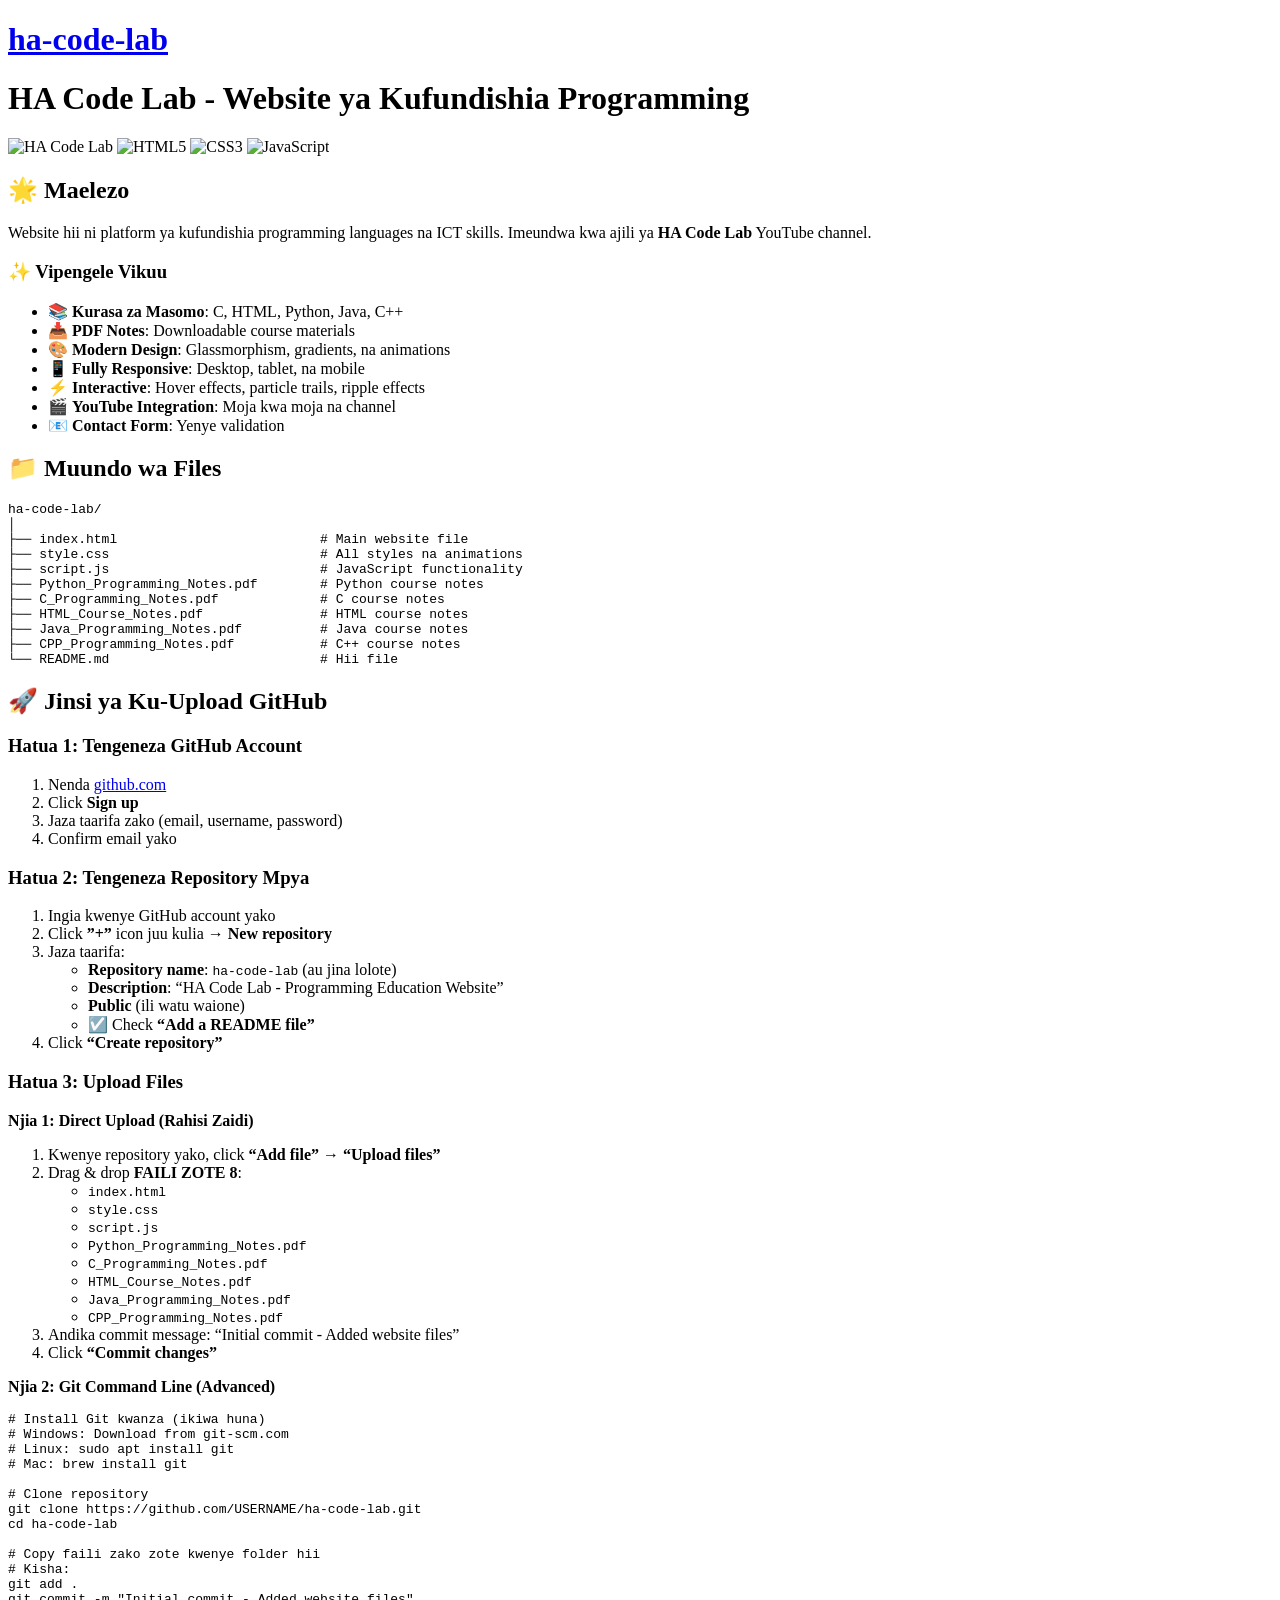
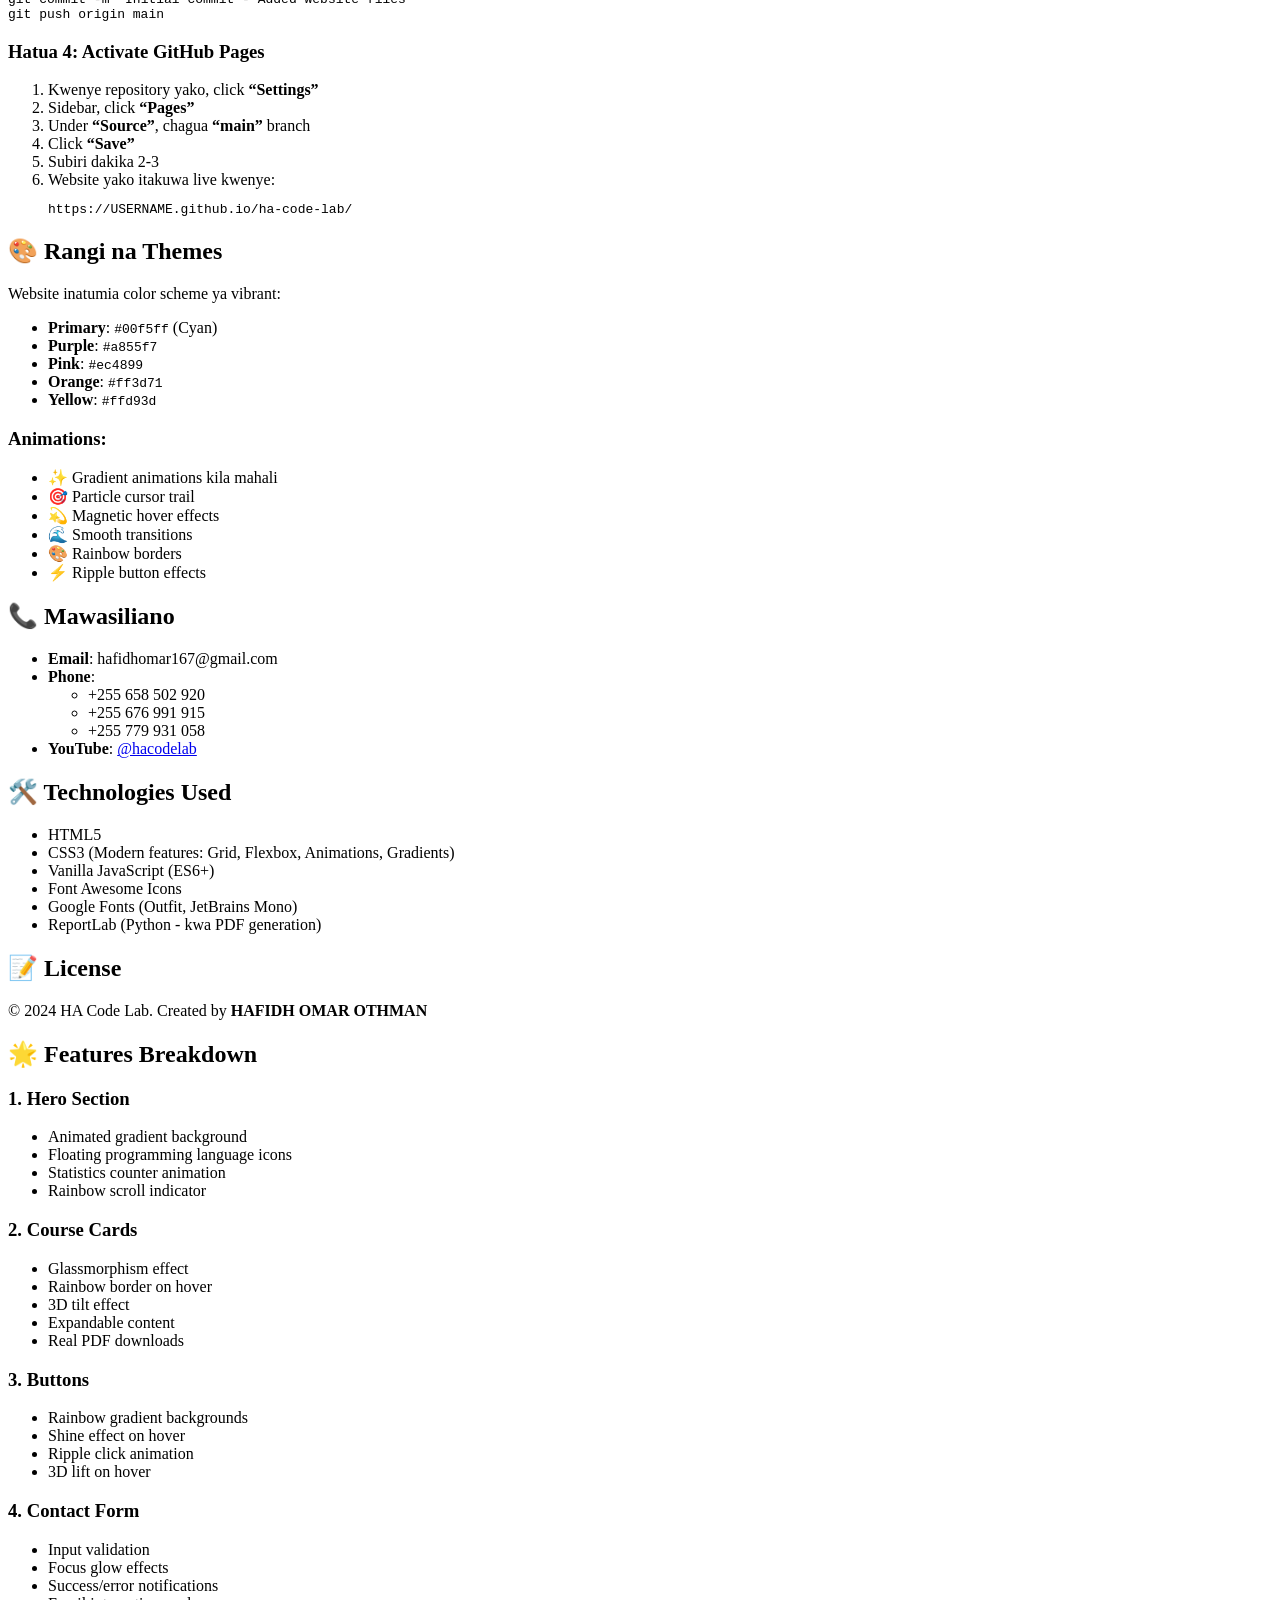
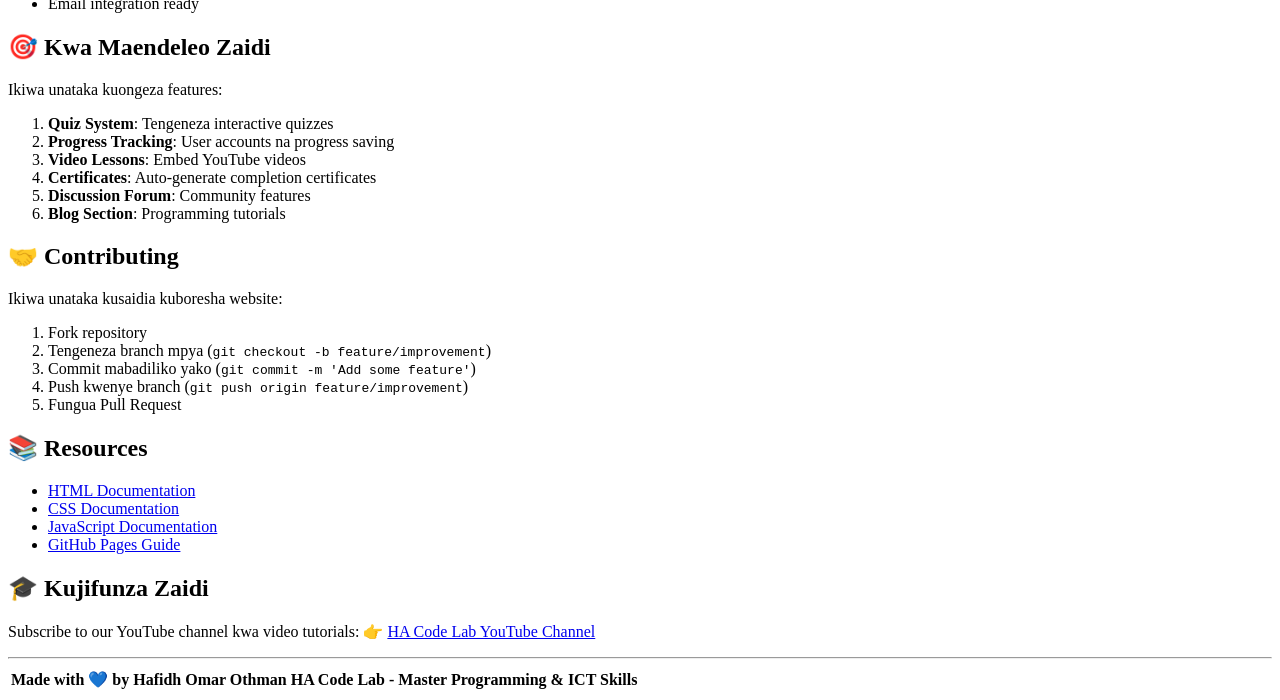
==== commit 4352a339: "Update index (1).html" ====
--- a/index (1).html
+++ b/index (1).html
@@ -1,679 +1,307 @@
+
 <!DOCTYPE html>
-<html lang="en">
-<head>
-<meta name="google-site-verification" content="dgUiDBjzjbT-0v0OHTBTVfxbjhiswv5EQUzNtlvuhkw" />
+<html lang="en-US">
+  <head>
+      <meta name="google-site-verification" content="dgUiDBjzjbT-0v0OHTBTVfxbjhiswv5EQUzNtlvuhkw" />
     <meta charset="UTF-8">
-    <meta name="viewport" content="width=device-width, initial-scale=1.0">
-    <meta name="description" content="HA Code Lab - Learn Programming Languages and ICT Skills with comprehensive courses in C, HTML, Python, Java, C++ and more.">
-    <meta name="keywords" content="programming, coding, ICT, cybersecurity, C programming, Python, Java, HTML, C++">
-    <meta name="author" content="Hafidh Omar Othman">
-    <title>HA Code Lab - Master Programming & ICT Skills</title>
-    <link rel="stylesheet" href="style.css">
-    <!-- Google Fonts -->
-    <link rel="preconnect" href="https://fonts.googleapis.com">
-    <link rel="preconnect" href="https://fonts.gstatic.com" crossorigin>
-    <link href="https://fonts.googleapis.com/css2?family=JetBrains+Mono:wght@400;500;700&family=Outfit:wght@300;400;600;700;800&display=swap" rel="stylesheet">
-    <!-- Font Awesome for Icons -->
-    <link rel="stylesheet" href="https://cdnjs.cloudflare.com/ajax/libs/font-awesome/6.4.0/css/all.min.css">
-</head>
-<body>
-    <!-- Navigation Header -->
-    <nav class="navbar" id="navbar">
-        <div class="container nav-container">
-            <div class="logo">
-                <i class="fas fa-code"></i>
-                <span>HA Code Lab</span>
-            </div>
-            <ul class="nav-menu" id="navMenu">
-                <li><a href="#home" class="nav-link">Home</a></li>
-                <li><a href="#courses" class="nav-link">Courses</a></li>
-                <li><a href="#ict-services" class="nav-link">ICT Services</a></li>
-                <li><a href="#contact" class="nav-link">Contact</a></li>
-            </ul>
-            <div class="hamburger" id="hamburger">
-                <span></span>
-                <span></span>
-                <span></span>
-            </div>
-        </div>
-    </nav>
-
-    <!-- Hero Section -->
-    <section id="home" class="hero">
-        <div class="hero-background">
-            <div class="code-rain"></div>
-        </div>
-        <div class="container hero-content">
-            <div class="hero-text">
-                <h1 class="hero-title">
-                    <span class="gradient-text">Master Programming</span>
-                    <span class="highlight-text">& ICT Skills</span>
-                </h1>
-                <p class="hero-subtitle">
-                    Welcome to <strong>HA Code Lab</strong> - your gateway to mastering programming languages and information technology. 
-                    From beginner to advanced, we provide comprehensive courses in C, Python, Java, HTML, C++, and essential ICT skills.
-                </p>
-                <div class="hero-buttons">
-                    <a href="https://youtube.com/@hacodelab?si=zr6g3zUek5f2T9DN" target="_blank" class="btn btn-primary">
-                        <i class="fab fa-youtube"></i> Subscribe to YouTube
-                    </a>
-                    <a href="#courses" class="btn btn-secondary">
-                        <i class="fas fa-book"></i> Explore Courses
-                    </a>
-                </div>
-                <div class="stats">
-                    <div class="stat-item">
-                        <i class="fas fa-graduation-cap"></i>
-                        <div>
-                            <h3>5+</h3>
-                            <p>Programming Languages</p>
-                        </div>
-                    </div>
-                    <div class="stat-item">
-                        <i class="fas fa-laptop-code"></i>
-                        <div>
-                            <h3>100+</h3>
-                            <p>Learning Topics</p>
-                        </div>
-                    </div>
-                    <div class="stat-item">
-                        <i class="fas fa-certificate"></i>
-                        <div>
-                            <h3>Free</h3>
-                            <p>Course Materials</p>
-                        </div>
-                    </div>
-                </div>
-            </div>
-            <div class="hero-image">
-                <div class="floating-element">
-                    <i class="fab fa-python"></i>
-                </div>
-                <div class="floating-element">
-                    <i class="fab fa-java"></i>
-                </div>
-                <div class="floating-element">
-                    <i class="fab fa-html5"></i>
-                </div>
-                <div class="floating-element">
-                    <i class="fas fa-database"></i>
-                </div>
-            </div>
-        </div>
-        <div class="scroll-indicator">
-            <span></span>
-            <span></span>
-            <span></span>
-        </div>
-    </section>
-
-    <!-- Programming Courses Section -->
-    <section id="courses" class="courses">
-        <div class="container">
-            <div class="section-header">
-                <h2 class="section-title">Programming Courses</h2>
-                <p class="section-subtitle">Master these powerful programming languages with our structured learning paths</p>
-            </div>
-
-            <!-- C Programming Course -->
-            <div class="course-card" data-language="c">
-                <div class="course-header">
-                    <div class="course-icon">
-                        <i class="fas fa-code"></i>
-                    </div>
-                    <div class="course-title-group">
-                        <h3>C Programming</h3>
-                        <p>Master the foundation of modern programming</p>
-                    </div>
-                    <button class="toggle-btn" onclick="toggleCourse(this)">
-                        <i class="fas fa-chevron-down"></i>
-                    </button>
-                </div>
-                <div class="course-content">
-                    <div class="course-intro">
-                        <p>C is a powerful general-purpose programming language that forms the foundation of modern computing. 
-                        Learn the fundamentals of programming, memory management, and system-level operations.</p>
-                    </div>
-                    <div class="course-topics">
-                        <h4>Course Topics</h4>
-                        <div class="topics-grid">
-                            <div class="topic-category">
-                                <h5><i class="fas fa-play-circle"></i> Beginner Level</h5>
-                                <ul>
-                                    <li>Introduction to C Programming</li>
-                                    <li>Variables and Data Types</li>
-                                    <li>Operators and Expressions</li>
-                                    <li>Control Structures (if, switch)</li>
-                                    <li>Loops (for, while, do-while)</li>
-                                    <li>Functions and Recursion</li>
-                                </ul>
-                            </div>
-                            <div class="topic-category">
-                                <h5><i class="fas fa-signal"></i> Intermediate Level</h5>
-                                <ul>
-                                    <li>Arrays and Strings</li>
-                                    <li>Pointers and Memory</li>
-                                    <li>Structures and Unions</li>
-                                    <li>File Handling</li>
-                                    <li>Dynamic Memory Allocation</li>
-                                    <li>Preprocessor Directives</li>
-                                </ul>
-                            </div>
-                            <div class="topic-category">
-                                <h5><i class="fas fa-rocket"></i> Advanced Level</h5>
-                                <ul>
-                                    <li>Advanced Pointers</li>
-                                    <li>Data Structures Implementation</li>
-                                    <li>Algorithm Design</li>
-                                    <li>Bit Manipulation</li>
-                                    <li>System Programming</li>
-                                    <li>Best Practices & Optimization</li>
-                                </ul>
-                            </div>
-                        </div>
-                    </div>
-                    <div class="course-actions">
-                        <button class="btn btn-download" onclick="downloadPDF('c-programming')">
-                            <i class="fas fa-file-pdf"></i> Download PDF Notes
-                        </button>
-                        <button class="btn btn-quiz" onclick="startQuiz('c-programming')">
-                            <i class="fas fa-question-circle"></i> Take Quiz
-                        </button>
-                    </div>
-                </div>
-            </div>
-
-            <!-- HTML Course -->
-            <div class="course-card" data-language="html">
-                <div class="course-header">
-                    <div class="course-icon">
-                        <i class="fab fa-html5"></i>
-                    </div>
-                    <div class="course-title-group">
-                        <h3>HTML - HyperText Markup Language</h3>
-                        <p>Build the structure of the web</p>
-                    </div>
-                    <button class="toggle-btn" onclick="toggleCourse(this)">
-                        <i class="fas fa-chevron-down"></i>
-                    </button>
-                </div>
-                <div class="course-content">
-                    <div class="course-intro">
-                        <p>HTML is the standard markup language for creating web pages. Learn to structure web content, 
-                        create semantic layouts, and build the foundation for modern web development.</p>
-                    </div>
-                    <div class="course-topics">
-                        <h4>Course Topics</h4>
-                        <div class="topics-grid">
-                            <div class="topic-category">
-                                <h5><i class="fas fa-play-circle"></i> Beginner Level</h5>
-                                <ul>
-                                    <li>Introduction to HTML</li>
-                                    <li>HTML Document Structure</li>
-                                    <li>Text Formatting Tags</li>
-                                    <li>Links and Navigation</li>
-                                    <li>Images and Multimedia</li>
-                                    <li>Lists and Tables</li>
-                                </ul>
-                            </div>
-                            <div class="topic-category">
-                                <h5><i class="fas fa-signal"></i> Intermediate Level</h5>
-                                <ul>
-                                    <li>HTML Forms and Input Types</li>
-                                    <li>Semantic HTML5 Elements</li>
-                                    <li>Audio and Video Integration</li>
-                                    <li>Meta Tags and SEO</li>
-                                    <li>Accessibility Best Practices</li>
-                                    <li>HTML Entities</li>
-                                </ul>
-                            </div>
-                            <div class="topic-category">
-                                <h5><i class="fas fa-rocket"></i> Advanced Level</h5>
-                                <ul>
-                                    <li>HTML5 APIs</li>
-                                    <li>Canvas and SVG</li>
-                                    <li>Web Storage</li>
-                                    <li>Geolocation</li>
-                                    <li>Responsive Design Foundations</li>
-                                    <li>Web Performance Optimization</li>
-                                </ul>
-                            </div>
-                        </div>
-                    </div>
-                    <div class="course-actions">
-                        <button class="btn btn-download" onclick="downloadPDF('html')">
-                            <i class="fas fa-file-pdf"></i> Download PDF Notes
-                        </button>
-                        <button class="btn btn-quiz" onclick="startQuiz('html')">
-                            <i class="fas fa-question-circle"></i> Take Quiz
-                        </button>
-                    </div>
-                </div>
-            </div>
-
-            <!-- Python Course -->
-            <div class="course-card" data-language="python">
-                <div class="course-header">
-                    <div class="course-icon">
-                        <i class="fab fa-python"></i>
-                    </div>
-                    <div class="course-title-group">
-                        <h3>Python Programming</h3>
-                        <p>Versatile and beginner-friendly language</p>
-                    </div>
-                    <button class="toggle-btn" onclick="toggleCourse(this)">
-                        <i class="fas fa-chevron-down"></i>
-                    </button>
-                </div>
-                <div class="course-content">
-                    <div class="course-intro">
-                        <p>Python is a versatile, high-level programming language perfect for beginners and experts alike. 
-                        Used in web development, data science, AI, automation, and more.</p>
-                    </div>
-                    <div class="course-topics">
-                        <h4>Course Topics</h4>
-                        <div class="topics-grid">
-                            <div class="topic-category">
-                                <h5><i class="fas fa-play-circle"></i> Beginner Level</h5>
-                                <ul>
-                                    <li>Python Basics and Syntax</li>
-                                    <li>Variables and Data Types</li>
-                                    <li>Operators and Expressions</li>
-                                    <li>Control Flow (if, elif, else)</li>
-                                    <li>Loops and Iterations</li>
-                                    <li>Functions and Modules</li>
-                                </ul>
-                            </div>
-                            <div class="topic-category">
-                                <h5><i class="fas fa-signal"></i> Intermediate Level</h5>
-                                <ul>
-                                    <li>Data Structures (Lists, Tuples, Dictionaries)</li>
-                                    <li>File Handling</li>
-                                    <li>Exception Handling</li>
-                                    <li>Object-Oriented Programming</li>
-                                    <li>Working with Libraries</li>
-                                    <li>Regular Expressions</li>
-                                </ul>
-                            </div>
-                            <div class="topic-category">
-                                <h5><i class="fas fa-rocket"></i> Advanced Level</h5>
-                                <ul>
-                                    <li>Decorators and Generators</li>
-                                    <li>Multithreading and Multiprocessing</li>
-                                    <li>Database Integration</li>
-                                    <li>Web Scraping</li>
-                                    <li>API Development</li>
-                                    <li>Data Science with Python</li>
-                                </ul>
-                            </div>
-                        </div>
-                    </div>
-                    <div class="course-actions">
-                        <button class="btn btn-download" onclick="downloadPDF('python')">
-                            <i class="fas fa-file-pdf"></i> Download PDF Notes
-                        </button>
-                        <button class="btn btn-quiz" onclick="startQuiz('python')">
-                            <i class="fas fa-question-circle"></i> Take Quiz
-                        </button>
-                    </div>
-                </div>
-            </div>
-
-            <!-- Java Course -->
-            <div class="course-card" data-language="java">
-                <div class="course-header">
-                    <div class="course-icon">
-                        <i class="fab fa-java"></i>
-                    </div>
-                    <div class="course-title-group">
-                        <h3>Java Programming</h3>
-                        <p>Enterprise-level object-oriented programming</p>
-                    </div>
-                    <button class="toggle-btn" onclick="toggleCourse(this)">
-                        <i class="fas fa-chevron-down"></i>
-                    </button>
-                </div>
-                <div class="course-content">
-                    <div class="course-intro">
-                        <p>Java is a powerful, platform-independent programming language used for building enterprise applications, 
-                        Android apps, and large-scale systems. Master object-oriented programming with Java.</p>
-                    </div>
-                    <div class="course-topics">
-                        <h4>Course Topics</h4>
-                        <div class="topics-grid">
-                            <div class="topic-category">
-                                <h5><i class="fas fa-play-circle"></i> Beginner Level</h5>
-                                <ul>
-                                    <li>Introduction to Java</li>
-                                    <li>Variables and Data Types</li>
-                                    <li>Operators and Expressions</li>
-                                    <li>Control Statements</li>
-                                    <li>Arrays and Strings</li>
-                                    <li>Methods and Functions</li>
-                                </ul>
-                            </div>
-                            <div class="topic-category">
-                                <h5><i class="fas fa-signal"></i> Intermediate Level</h5>
-                                <ul>
-                                    <li>Object-Oriented Programming</li>
-                                    <li>Inheritance and Polymorphism</li>
-                                    <li>Interfaces and Abstract Classes</li>
-                                    <li>Exception Handling</li>
-                                    <li>Collections Framework</li>
-                                    <li>File I/O Operations</li>
-                                </ul>
-                            </div>
-                            <div class="topic-category">
-                                <h5><i class="fas fa-rocket"></i> Advanced Level</h5>
-                                <ul>
-                                    <li>Multithreading and Concurrency</li>
-                                    <li>Java Stream API</li>
-                                    <li>JDBC and Database Programming</li>
-                                    <li>Java Networking</li>
-                                    <li>Design Patterns</li>
-                                    <li>Spring Framework Basics</li>
-                                </ul>
-                            </div>
-                        </div>
-                    </div>
-                    <div class="course-actions">
-                        <button class="btn btn-download" onclick="downloadPDF('java')">
-                            <i class="fas fa-file-pdf"></i> Download PDF Notes
-                        </button>
-                        <button class="btn btn-quiz" onclick="startQuiz('java')">
-                            <i class="fas fa-question-circle"></i> Take Quiz
-                        </button>
-                    </div>
-                </div>
-            </div>
-
-            <!-- C++ Course -->
-            <div class="course-card" data-language="cpp">
-                <div class="course-header">
-                    <div class="course-icon">
-                        <i class="fas fa-terminal"></i>
-                    </div>
-                    <div class="course-title-group">
-                        <h3>C++ Programming</h3>
-                        <p>High-performance system programming</p>
-                    </div>
-                    <button class="toggle-btn" onclick="toggleCourse(this)">
-                        <i class="fas fa-chevron-down"></i>
-                    </button>
-                </div>
-                <div class="course-content">
-                    <div class="course-intro">
-                        <p>C++ extends C with object-oriented features, making it ideal for game development, system software, 
-                        and high-performance applications. Learn modern C++ programming practices.</p>
-                    </div>
-                    <div class="course-topics">
-                        <h4>Course Topics</h4>
-                        <div class="topics-grid">
-                            <div class="topic-category">
-                                <h5><i class="fas fa-play-circle"></i> Beginner Level</h5>
-                                <ul>
-                                    <li>Introduction to C++</li>
-                                    <li>Basic Syntax and Structure</li>
-                                    <li>Variables and Data Types</li>
-                                    <li>Operators and Control Flow</li>
-                                    <li>Functions and Scope</li>
-                                    <li>Arrays and Pointers Basics</li>
-                                </ul>
-                            </div>
-                            <div class="topic-category">
-                                <h5><i class="fas fa-signal"></i> Intermediate Level</h5>
-                                <ul>
-                                    <li>Object-Oriented Programming</li>
-                                    <li>Classes and Objects</li>
-                                    <li>Constructors and Destructors</li>
-                                    <li>Inheritance and Polymorphism</li>
-                                    <li>Operator Overloading</li>
-                                    <li>File Handling in C++</li>
-                                </ul>
-                            </div>
-                            <div class="topic-category">
-                                <h5><i class="fas fa-rocket"></i> Advanced Level</h5>
-                                <ul>
-                                    <li>STL (Standard Template Library)</li>
-                                    <li>Templates and Generic Programming</li>
-                                    <li>Smart Pointers</li>
-                                    <li>Exception Handling</li>
-                                    <li>Multithreading in C++</li>
-                                    <li>Modern C++ Features (C++11/14/17)</li>
-                                </ul>
-                            </div>
-                        </div>
-                    </div>
-                    <div class="course-actions">
-                        <button class="btn btn-download" onclick="downloadPDF('cpp')">
-                            <i class="fas fa-file-pdf"></i> Download PDF Notes
-                        </button>
-                        <button class="btn btn-quiz" onclick="startQuiz('cpp')">
-                            <i class="fas fa-question-circle"></i> Take Quiz
-                        </button>
-                    </div>
-                </div>
-            </div>
-        </div>
-    </section>
-
-    <!-- ICT & Security Services Section -->
-    <section id="ict-services" class="ict-services">
-        <div class="container">
-            <div class="section-header">
-                <h2 class="section-title">ICT & Security Services</h2>
-                <p class="section-subtitle">Professional IT solutions and cybersecurity guidance</p>
-            </div>
-            <div class="services-grid">
-                <div class="service-card">
-                    <div class="service-icon">
-                        <i class="fas fa-network-wired"></i>
-                    </div>
-                    <h3>ICT Services</h3>
-                    <p>Comprehensive information and communication technology solutions including network setup, 
-                    system administration, cloud services, and IT consulting for businesses and individuals.</p>
-                    <ul class="service-features">
-                        <li><i class="fas fa-check"></i> Network Configuration</li>
-                        <li><i class="fas fa-check"></i> System Administration</li>
-                        <li><i class="fas fa-check"></i> Cloud Solutions</li>
-                        <li><i class="fas fa-check"></i> IT Consulting</li>
-                    </ul>
-                </div>
-                <div class="service-card">
-                    <div class="service-icon">
-                        <i class="fas fa-shield-alt"></i>
-                    </div>
-                    <h3>Cybersecurity Awareness</h3>
-                    <p>Learn essential cybersecurity practices to protect your digital assets. We provide training 
-                    on threat prevention, secure coding, data protection, and security best practices.</p>
-                    <ul class="service-features">
-                        <li><i class="fas fa-check"></i> Security Best Practices</li>
-                        <li><i class="fas fa-check"></i> Threat Detection</li>
-                        <li><i class="fas fa-check"></i> Data Protection</li>
-                        <li><i class="fas fa-check"></i> Secure Development</li>
-                    </ul>
-                </div>
-                <div class="service-card">
-                    <div class="service-icon">
-                        <i class="fas fa-tools"></i>
-                    </div>
-                    <h3>IT Support Services</h3>
-                    <p>Professional technical support for hardware, software, troubleshooting, and maintenance. 
-                    Get expert help with computer repairs, software installation, and system optimization.</p>
-                    <ul class="service-features">
-                        <li><i class="fas fa-check"></i> Hardware Troubleshooting</li>
-                        <li><i class="fas fa-check"></i> Software Installation</li>
-                        <li><i class="fas fa-check"></i> System Maintenance</li>
-                        <li><i class="fas fa-check"></i> Technical Consultation</li>
-                    </ul>
-                </div>
-            </div>
-        </div>
-    </section>
-
-    <!-- YouTube Channel Section -->
-    <section class="youtube-section">
-        <div class="container">
-            <div class="youtube-content">
-                <div class="youtube-info">
-                    <div class="youtube-icon">
-                        <i class="fab fa-youtube"></i>
-                    </div>
-                    <h2>Join Our YouTube Community</h2>
-                    <p>Subscribe to <strong>HA Code Lab</strong> for comprehensive video tutorials, live coding sessions, 
-                    and step-by-step programming guides. Learn at your own pace with our extensive video library.</p>
-                    <div class="youtube-stats">
-                        <div class="yt-stat">
-                            <i class="fas fa-video"></i>
-                            <span>Video Tutorials</span>
-                        </div>
-                        <div class="yt-stat">
-                            <i class="fas fa-chalkboard-teacher"></i>
-                            <span>Live Sessions</span>
-                        </div>
-                        <div class="yt-stat">
-                            <i class="fas fa-project-diagram"></i>
-                            <span>Project Demos</span>
-                        </div>
-                    </div>
-                    <a href="https://youtube.com/@hacodelab?si=zr6g3zUek5f2T9DN" target="_blank" class="btn btn-youtube">
-                        <i class="fab fa-youtube"></i> Subscribe Now
-                    </a>
-                </div>
-                <div class="youtube-embed">
-                    <iframe 
-                        src="https://www.youtube.com/embed?listType=user_uploads&list=hacodelab" 
-                        frameborder="0" 
-                        allow="accelerometer; autoplay; clipboard-write; encrypted-media; gyroscope; picture-in-picture" 
-                        allowfullscreen>
-                    </iframe>
-                </div>
-            </div>
-        </div>
-    </section>
-
-    <!-- Contact Section -->
-    <section id="contact" class="contact">
-        <div class="container">
-            <div class="section-header">
-                <h2 class="section-title">Get In Touch</h2>
-                <p class="section-subtitle">Have questions? We'd love to hear from you</p>
-            </div>
-            <div class="contact-wrapper">
-                <div class="contact-info">
-                    <h3>Contact Information</h3>
-                    <p>Feel free to reach out to us through any of the following channels:</p>
-                    <div class="contact-details">
-                        <div class="contact-item">
-                            <div class="contact-icon">
-                                <i class="fas fa-envelope"></i>
-                            </div>
-                            <div>
-                                <h4>Email</h4>
-                                <a href="mailto:hafidhomar167@gmail.com">hafidhomar167@gmail.com</a>
-                            </div>
-                        </div>
-                        <div class="contact-item">
-                            <div class="contact-icon">
-                                <i class="fas fa-phone"></i>
-                            </div>
-                            <div>
-                                <h4>Phone Numbers</h4>
-                                <a href="tel:+255658502920">+255 658 502 920</a>
-                                <a href="tel:+255676991915">+255 676 991 915</a>
-                                <a href="tel:+255779931058">+255 779 931 058</a>
-                            </div>
-                        </div>
-                        <div class="contact-item">
-                            <div class="contact-icon">
-                                <i class="fab fa-youtube"></i>
-                            </div>
-                            <div>
-                                <h4>YouTube Channel</h4>
-                                <a href="https://youtube.com/@hacodelab?si=zr6g3zUek5f2T9DN" target="_blank">@hacodelab</a>
-                            </div>
-                        </div>
-                    </div>
-                </div>
-                <div class="contact-form-container">
-                    <h3>Send Us a Message</h3>
-                    <form id="contactForm" class="contact-form">
-                        <div class="form-group">
-                            <label for="fullName">
-                                <i class="fas fa-user"></i> Full Name
-                            </label>
-                            <input type="text" id="fullName" name="fullName" required placeholder="Enter your full name">
-                        </div>
-                        <div class="form-group">
-                            <label for="email">
-                                <i class="fas fa-envelope"></i> Email Address
-                            </label>
-                            <input type="email" id="email" name="email" required placeholder="Enter your email">
-                        </div>
-                        <div class="form-group">
-                            <label for="message">
-                                <i class="fas fa-comment-dots"></i> Message
-                            </label>
-                            <textarea id="message" name="message" rows="6" required placeholder="Write your message here..."></textarea>
-                        </div>
-                        <button type="submit" class="btn btn-submit">
-                            <i class="fas fa-paper-plane"></i> Send Message
-                        </button>
-                    </form>
-                    <div id="formResponse" class="form-response"></div>
-                </div>
-            </div>
-        </div>
-    </section>
-
-    <!-- Footer -->
-    <footer class="footer">
-        <div class="container">
-            <div class="footer-content">
-                <div class="footer-brand">
-                    <div class="logo">
-                        <i class="fas fa-code"></i>
-                        <span>HA Code Lab</span>
-                    </div>
-                    <p>Empowering the next generation of programmers and IT professionals</p>
-                </div>
-                <div class="footer-links">
-                    <h4>Quick Links</h4>
-                    <ul>
-                        <li><a href="#home">Home</a></li>
-                        <li><a href="#courses">Courses</a></li>
-                        <li><a href="#ict-services">ICT Services</a></li>
-                        <li><a href="#contact">Contact</a></li>
-                    </ul>
-                </div>
-                <div class="footer-contact">
-                    <h4>Connect With Us</h4>
-                    <div class="social-links">
-                        <a href="https://youtube.com/@hacodelab?si=zr6g3zUek5f2T9DN" target="_blank" title="YouTube">
-                            <i class="fab fa-youtube"></i>
-                        </a>
-                        <a href="mailto:hafidhomar167@gmail.com" title="Email">
-                            <i class="fas fa-envelope"></i>
-                        </a>
-                        <a href="tel:+255658502920" title="Phone">
-                            <i class="fas fa-phone"></i>
-                        </a>
-                    </div>
-                </div>
-            </div>
-            <div class="footer-bottom">
-                <p>&copy; 2024 HA Code Lab. All Rights Reserved.</p>
-                <p class="creator">Website Created by <strong>HAFIDH OMAR OTHMAN</strong></p>
-            </div>
-        </div>
-    </footer>
-
-    <!-- Back to Top Button -->
-    <button id="backToTop" class="back-to-top">
-        <i class="fas fa-arrow-up"></i>
-    </button>
-
-    <!-- JavaScript -->
-    <script src="script.js"></script>
-</body>
+    <meta http-equiv="X-UA-Compatible" content="IE=edge">
+    <meta name="viewport" content="width=device-width, initial-scale=1">
+
+<!-- Begin Jekyll SEO tag v2.8.0 -->
+<title>HA Code Lab - Website ya Kufundishia Programming | ha-code-lab</title>
+<meta name="generator" content="Jekyll v3.10.0" />
+<meta property="og:title" content="HA Code Lab - Website ya Kufundishia Programming" />
+<meta property="og:locale" content="en_US" />
+<meta name="description" content="HA Code Lab - Coding training and technology education platform" />
+<meta property="og:description" content="HA Code Lab - Coding training and technology education platform" />
+<link rel="canonical" href="https://hacodelab.github.io/ha-code-lab/" />
+<meta property="og:url" content="https://hacodelab.github.io/ha-code-lab/" />
+<meta property="og:site_name" content="ha-code-lab" />
+<meta property="og:type" content="website" />
+<meta name="twitter:card" content="summary" />
+<meta property="twitter:title" content="HA Code Lab - Website ya Kufundishia Programming" />
+<script type="application/ld+json">
+{"@context":"https://schema.org","@type":"WebSite","description":"HA Code Lab - Coding training and technology education platform","headline":"HA Code Lab - Website ya Kufundishia Programming","name":"ha-code-lab","url":"https://hacodelab.github.io/ha-code-lab/"}</script>
+<!-- End Jekyll SEO tag -->
+
+    <link rel="stylesheet" href="/ha-code-lab/assets/css/style.css?v=cfe588e57fa8258a7dc51d3a8d4d1d85c271557c">
+    <!-- start custom head snippets, customize with your own _includes/head-custom.html file -->
+
+<!-- Setup Google Analytics -->
+
+
+
+<!-- You can set your favicon here -->
+<!-- link rel="shortcut icon" type="image/x-icon" href="/ha-code-lab/favicon.ico" -->
+
+<!-- end custom head snippets -->
+
+  </head>
+  <body>
+    <div class="container-lg px-3 my-5 markdown-body">
+      
+      <h1><a href="https://hacodelab.github.io/ha-code-lab/">ha-code-lab</a></h1>
+      
+
+      <h1 id="ha-code-lab---website-ya-kufundishia-programming">HA Code Lab - Website ya Kufundishia Programming</h1>
+
+<p><img src="https://img.shields.io/badge/Status-Production%20Ready-success" alt="HA Code Lab" />
+<img src="https://img.shields.io/badge/HTML5-E34F26?logo=html5&amp;logoColor=white" alt="HTML5" />
+<img src="https://img.shields.io/badge/CSS3-1572B6?logo=css3&amp;logoColor=white" alt="CSS3" />
+<img src="https://img.shields.io/badge/JavaScript-F7DF1E?logo=javascript&amp;logoColor=black" alt="JavaScript" /></p>
+
+<h2 id="-maelezo">🌟 Maelezo</h2>
+
+<p>Website hii ni platform ya kufundishia programming languages na ICT skills. Imeundwa kwa ajili ya <strong>HA Code Lab</strong> YouTube channel.</p>
+
+<h3 id="-vipengele-vikuu">✨ Vipengele Vikuu</h3>
+
+<ul>
+  <li>📚 <strong>Kurasa za Masomo</strong>: C, HTML, Python, Java, C++</li>
+  <li>📥 <strong>PDF Notes</strong>: Downloadable course materials</li>
+  <li>🎨 <strong>Modern Design</strong>: Glassmorphism, gradients, na animations</li>
+  <li>📱 <strong>Fully Responsive</strong>: Desktop, tablet, na mobile</li>
+  <li>⚡ <strong>Interactive</strong>: Hover effects, particle trails, ripple effects</li>
+  <li>🎬 <strong>YouTube Integration</strong>: Moja kwa moja na channel</li>
+  <li>📧 <strong>Contact Form</strong>: Yenye validation</li>
+</ul>
+
+<h2 id="-muundo-wa-files">📁 Muundo wa Files</h2>
+
+<div class="language-plaintext highlighter-rouge"><div class="highlight"><pre class="highlight"><code>ha-code-lab/
+│
+├── index.html                          # Main website file
+├── style.css                           # All styles na animations
+├── script.js                           # JavaScript functionality
+├── Python_Programming_Notes.pdf        # Python course notes
+├── C_Programming_Notes.pdf             # C course notes
+├── HTML_Course_Notes.pdf               # HTML course notes
+├── Java_Programming_Notes.pdf          # Java course notes
+├── CPP_Programming_Notes.pdf           # C++ course notes
+└── README.md                           # Hii file
+</code></pre></div></div>
+
+<h2 id="-jinsi-ya-ku-upload-github">🚀 Jinsi ya Ku-Upload GitHub</h2>
+
+<h3 id="hatua-1-tengeneza-github-account">Hatua 1: Tengeneza GitHub Account</h3>
+
+<ol>
+  <li>Nenda <a href="https://github.com">github.com</a></li>
+  <li>Click <strong>Sign up</strong></li>
+  <li>Jaza taarifa zako (email, username, password)</li>
+  <li>Confirm email yako</li>
+</ol>
+
+<h3 id="hatua-2-tengeneza-repository-mpya">Hatua 2: Tengeneza Repository Mpya</h3>
+
+<ol>
+  <li>Ingia kwenye GitHub account yako</li>
+  <li>Click <strong>”+”</strong> icon juu kulia → <strong>New repository</strong></li>
+  <li>Jaza taarifa:
+    <ul>
+      <li><strong>Repository name</strong>: <code class="language-plaintext highlighter-rouge">ha-code-lab</code> (au jina lolote)</li>
+      <li><strong>Description</strong>: “HA Code Lab - Programming Education Website”</li>
+      <li><strong>Public</strong> (ili watu waione)</li>
+      <li>☑️ Check <strong>“Add a README file”</strong></li>
+    </ul>
+  </li>
+  <li>Click <strong>“Create repository”</strong></li>
+</ol>
+
+<h3 id="hatua-3-upload-files">Hatua 3: Upload Files</h3>
+
+<p><strong>Njia 1: Direct Upload (Rahisi Zaidi)</strong></p>
+
+<ol>
+  <li>Kwenye repository yako, click <strong>“Add file”</strong> → <strong>“Upload files”</strong></li>
+  <li>Drag &amp; drop <strong>FAILI ZOTE 8</strong>:
+    <ul>
+      <li><code class="language-plaintext highlighter-rouge">index.html</code></li>
+      <li><code class="language-plaintext highlighter-rouge">style.css</code></li>
+      <li><code class="language-plaintext highlighter-rouge">script.js</code></li>
+      <li><code class="language-plaintext highlighter-rouge">Python_Programming_Notes.pdf</code></li>
+      <li><code class="language-plaintext highlighter-rouge">C_Programming_Notes.pdf</code></li>
+      <li><code class="language-plaintext highlighter-rouge">HTML_Course_Notes.pdf</code></li>
+      <li><code class="language-plaintext highlighter-rouge">Java_Programming_Notes.pdf</code></li>
+      <li><code class="language-plaintext highlighter-rouge">CPP_Programming_Notes.pdf</code></li>
+    </ul>
+  </li>
+  <li>Andika commit message: “Initial commit - Added website files”</li>
+  <li>Click <strong>“Commit changes”</strong></li>
+</ol>
+
+<p><strong>Njia 2: Git Command Line (Advanced)</strong></p>
+
+<div class="language-bash highlighter-rouge"><div class="highlight"><pre class="highlight"><code><span class="c"># Install Git kwanza (ikiwa huna)</span>
+<span class="c"># Windows: Download from git-scm.com</span>
+<span class="c"># Linux: sudo apt install git</span>
+<span class="c"># Mac: brew install git</span>
+
+<span class="c"># Clone repository</span>
+git clone https://github.com/USERNAME/ha-code-lab.git
+<span class="nb">cd </span>ha-code-lab
+
+<span class="c"># Copy faili zako zote kwenye folder hii</span>
+<span class="c"># Kisha:</span>
+git add <span class="nb">.</span>
+git commit <span class="nt">-m</span> <span class="s2">"Initial commit - Added website files"</span>
+git push origin main
+</code></pre></div></div>
+
+<h3 id="hatua-4-activate-github-pages">Hatua 4: Activate GitHub Pages</h3>
+
+<ol>
+  <li>Kwenye repository yako, click <strong>“Settings”</strong></li>
+  <li>Sidebar, click <strong>“Pages”</strong></li>
+  <li>Under <strong>“Source”</strong>, chagua <strong>“main”</strong> branch</li>
+  <li>Click <strong>“Save”</strong></li>
+  <li>Subiri dakika 2-3</li>
+  <li>Website yako itakuwa live kwenye:
+    <div class="language-plaintext highlighter-rouge"><div class="highlight"><pre class="highlight"><code>https://USERNAME.github.io/ha-code-lab/
+</code></pre></div>    </div>
+  </li>
+</ol>
+
+<h2 id="-rangi-na-themes">🎨 Rangi na Themes</h2>
+
+<p>Website inatumia color scheme ya vibrant:</p>
+
+<ul>
+  <li><strong>Primary</strong>: <code class="language-plaintext highlighter-rouge">#00f5ff</code> (Cyan)</li>
+  <li><strong>Purple</strong>: <code class="language-plaintext highlighter-rouge">#a855f7</code></li>
+  <li><strong>Pink</strong>: <code class="language-plaintext highlighter-rouge">#ec4899</code></li>
+  <li><strong>Orange</strong>: <code class="language-plaintext highlighter-rouge">#ff3d71</code></li>
+  <li><strong>Yellow</strong>: <code class="language-plaintext highlighter-rouge">#ffd93d</code></li>
+</ul>
+
+<h3 id="animations">Animations:</h3>
+<ul>
+  <li>✨ Gradient animations kila mahali</li>
+  <li>🎯 Particle cursor trail</li>
+  <li>💫 Magnetic hover effects</li>
+  <li>🌊 Smooth transitions</li>
+  <li>🎨 Rainbow borders</li>
+  <li>⚡ Ripple button effects</li>
+</ul>
+
+<h2 id="-mawasiliano">📞 Mawasiliano</h2>
+
+<ul>
+  <li><strong>Email</strong>: hafidhomar167@gmail.com</li>
+  <li><strong>Phone</strong>:
+    <ul>
+      <li>+255 658 502 920</li>
+      <li>+255 676 991 915</li>
+      <li>+255 779 931 058</li>
+    </ul>
+  </li>
+  <li><strong>YouTube</strong>: <a href="https://youtube.com/@hacodelab?si=zr6g3zUek5f2T9DN">@hacodelab</a></li>
+</ul>
+
+<h2 id="️-technologies-used">🛠️ Technologies Used</h2>
+
+<ul>
+  <li>HTML5</li>
+  <li>CSS3 (Modern features: Grid, Flexbox, Animations, Gradients)</li>
+  <li>Vanilla JavaScript (ES6+)</li>
+  <li>Font Awesome Icons</li>
+  <li>Google Fonts (Outfit, JetBrains Mono)</li>
+  <li>ReportLab (Python - kwa PDF generation)</li>
+</ul>
+
+<h2 id="-license">📝 License</h2>
+
+<p>© 2024 HA Code Lab. Created by <strong>HAFIDH OMAR OTHMAN</strong></p>
+
+<h2 id="-features-breakdown">🌟 Features Breakdown</h2>
+
+<h3 id="1-hero-section">1. Hero Section</h3>
+<ul>
+  <li>Animated gradient background</li>
+  <li>Floating programming language icons</li>
+  <li>Statistics counter animation</li>
+  <li>Rainbow scroll indicator</li>
+</ul>
+
+<h3 id="2-course-cards">2. Course Cards</h3>
+<ul>
+  <li>Glassmorphism effect</li>
+  <li>Rainbow border on hover</li>
+  <li>3D tilt effect</li>
+  <li>Expandable content</li>
+  <li>Real PDF downloads</li>
+</ul>
+
+<h3 id="3-buttons">3. Buttons</h3>
+<ul>
+  <li>Rainbow gradient backgrounds</li>
+  <li>Shine effect on hover</li>
+  <li>Ripple click animation</li>
+  <li>3D lift on hover</li>
+</ul>
+
+<h3 id="4-contact-form">4. Contact Form</h3>
+<ul>
+  <li>Input validation</li>
+  <li>Focus glow effects</li>
+  <li>Success/error notifications</li>
+  <li>Email integration ready</li>
+</ul>
+
+<h2 id="-kwa-maendeleo-zaidi">🎯 Kwa Maendeleo Zaidi</h2>
+
+<p>Ikiwa unataka kuongeza features:</p>
+
+<ol>
+  <li><strong>Quiz System</strong>: Tengeneza interactive quizzes</li>
+  <li><strong>Progress Tracking</strong>: User accounts na progress saving</li>
+  <li><strong>Video Lessons</strong>: Embed YouTube videos</li>
+  <li><strong>Certificates</strong>: Auto-generate completion certificates</li>
+  <li><strong>Discussion Forum</strong>: Community features</li>
+  <li><strong>Blog Section</strong>: Programming tutorials</li>
+</ol>
+
+<h2 id="-contributing">🤝 Contributing</h2>
+
+<p>Ikiwa unataka kusaidia kuboresha website:</p>
+
+<ol>
+  <li>Fork repository</li>
+  <li>Tengeneza branch mpya (<code class="language-plaintext highlighter-rouge">git checkout -b feature/improvement</code>)</li>
+  <li>Commit mabadiliko yako (<code class="language-plaintext highlighter-rouge">git commit -m 'Add some feature'</code>)</li>
+  <li>Push kwenye branch (<code class="language-plaintext highlighter-rouge">git push origin feature/improvement</code>)</li>
+  <li>Fungua Pull Request</li>
+</ol>
+
+<h2 id="-resources">📚 Resources</h2>
+
+<ul>
+  <li><a href="https://developer.mozilla.org/en-US/docs/Web/HTML">HTML Documentation</a></li>
+  <li><a href="https://developer.mozilla.org/en-US/docs/Web/CSS">CSS Documentation</a></li>
+  <li><a href="https://developer.mozilla.org/en-US/docs/Web/JavaScript">JavaScript Documentation</a></li>
+  <li><a href="https://pages.github.com/">GitHub Pages Guide</a></li>
+</ul>
+
+<h2 id="-kujifunza-zaidi">🎓 Kujifunza Zaidi</h2>
+
+<p>Subscribe to our YouTube channel kwa video tutorials:
+👉 <a href="https://youtube.com/@hacodelab?si=zr6g3zUek5f2T9DN">HA Code Lab YouTube Channel</a></p>
+
+<hr />
+
+<table>
+  <tbody>
+    <tr>
+      <td><strong>Made with 💙 by Hafidh Omar Othman</strong></td>
+      <td><strong>HA Code Lab - Master Programming &amp; ICT Skills</strong></td>
+    </tr>
+  </tbody>
+</table>
+
+
+      
+    </div>
+    <script src="https://cdnjs.cloudflare.com/ajax/libs/anchor-js/4.1.0/anchor.min.js" integrity="sha256-lZaRhKri35AyJSypXXs4o6OPFTbTmUoltBbDCbdzegg=" crossorigin="anonymous"></script>
+    <script>anchors.add();</script>
+  </body>
 </html>
